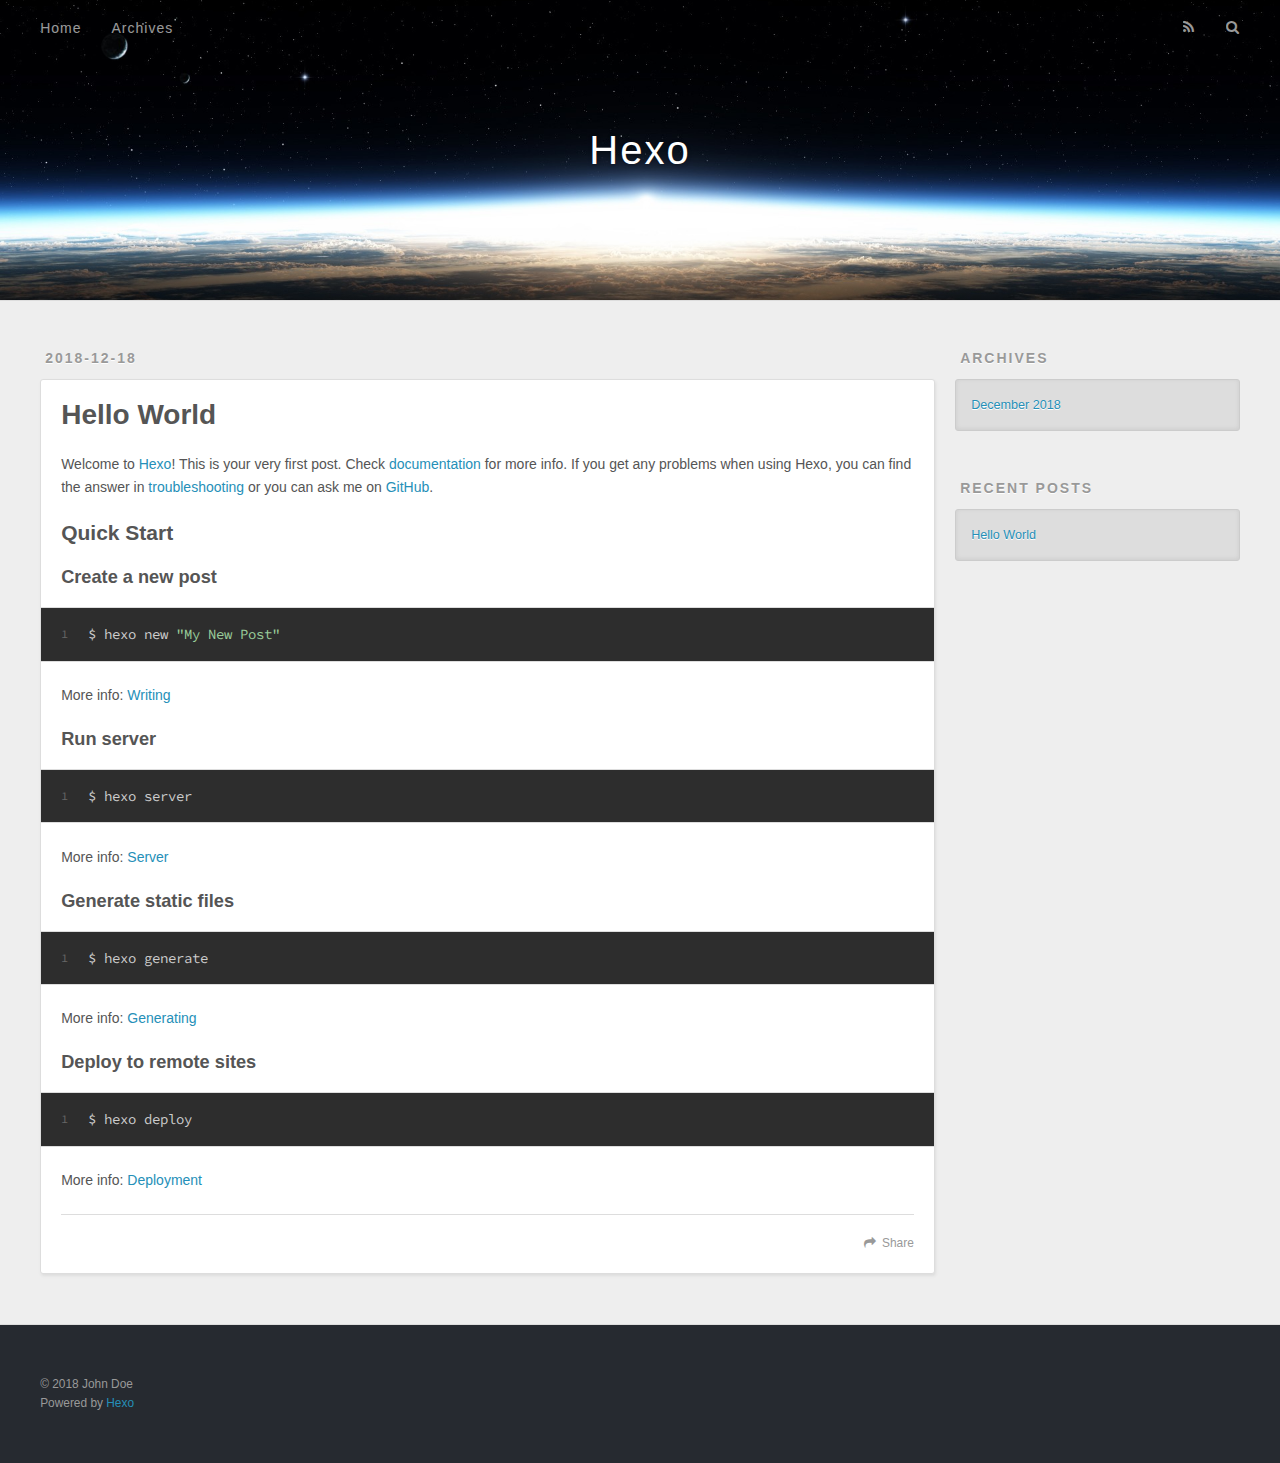
==== index.html @ f7d18bf8 "初始化" ====
<!DOCTYPE html>
<html>
<head><meta name="generator" content="Hexo 3.8.0">
  <meta charset="utf-8">
  

  
  <title>Hexo</title>
  <meta name="viewport" content="width=device-width, initial-scale=1, maximum-scale=1">
  <meta property="og:type" content="website">
<meta property="og:title" content="Hexo">
<meta property="og:url" content="http://yoursite.com/index.html">
<meta property="og:site_name" content="Hexo">
<meta property="og:locale" content="default">
<meta name="twitter:card" content="summary">
<meta name="twitter:title" content="Hexo">
  
    <link rel="alternate" href="/atom.xml" title="Hexo" type="application/atom+xml">
  
  
    <link rel="icon" href="/favicon.png">
  
  
    <link href="//fonts.googleapis.com/css?family=Source+Code+Pro" rel="stylesheet" type="text/css">
  
  <link rel="stylesheet" href="/css/style.css">
</head>
</html>
<body>
  <div id="container">
    <div id="wrap">
      <header id="header">
  <div id="banner"></div>
  <div id="header-outer" class="outer">
    <div id="header-title" class="inner">
      <h1 id="logo-wrap">
        <a href="/" id="logo">Hexo</a>
      </h1>
      
    </div>
    <div id="header-inner" class="inner">
      <nav id="main-nav">
        <a id="main-nav-toggle" class="nav-icon"></a>
        
          <a class="main-nav-link" href="/">Home</a>
        
          <a class="main-nav-link" href="/archives">Archives</a>
        
      </nav>
      <nav id="sub-nav">
        
          <a id="nav-rss-link" class="nav-icon" href="/atom.xml" title="RSS Feed"></a>
        
        <a id="nav-search-btn" class="nav-icon" title="Search"></a>
      </nav>
      <div id="search-form-wrap">
        <form action="//google.com/search" method="get" accept-charset="UTF-8" class="search-form"><input type="search" name="q" class="search-form-input" placeholder="Search"><button type="submit" class="search-form-submit">&#xF002;</button><input type="hidden" name="sitesearch" value="http://yoursite.com"></form>
      </div>
    </div>
  </div>
</header>
      <div class="outer">
        <section id="main">
  
    <article id="post-hello-world" class="article article-type-post" itemscope="" itemprop="blogPost">
  <div class="article-meta">
    <a href="/2018/12/18/hello-world/" class="article-date">
  <time datetime="2018-12-17T16:34:36.595Z" itemprop="datePublished">2018-12-18</time>
</a>
    
  </div>
  <div class="article-inner">
    
    
      <header class="article-header">
        
  
    <h1 itemprop="name">
      <a class="article-title" href="/2018/12/18/hello-world/">Hello World</a>
    </h1>
  

      </header>
    
    <div class="article-entry" itemprop="articleBody">
      
        <p>Welcome to <a href="https://hexo.io/" target="_blank" rel="noopener">Hexo</a>! This is your very first post. Check <a href="https://hexo.io/docs/" target="_blank" rel="noopener">documentation</a> for more info. If you get any problems when using Hexo, you can find the answer in <a href="https://hexo.io/docs/troubleshooting.html" target="_blank" rel="noopener">troubleshooting</a> or you can ask me on <a href="https://github.com/hexojs/hexo/issues" target="_blank" rel="noopener">GitHub</a>.</p>
<h2 id="Quick-Start"><a href="#Quick-Start" class="headerlink" title="Quick Start"></a>Quick Start</h2><h3 id="Create-a-new-post"><a href="#Create-a-new-post" class="headerlink" title="Create a new post"></a>Create a new post</h3><figure class="highlight bash"><table><tr><td class="gutter"><pre><span class="line">1</span><br></pre></td><td class="code"><pre><span class="line">$ hexo new <span class="string">"My New Post"</span></span><br></pre></td></tr></table></figure>
<p>More info: <a href="https://hexo.io/docs/writing.html" target="_blank" rel="noopener">Writing</a></p>
<h3 id="Run-server"><a href="#Run-server" class="headerlink" title="Run server"></a>Run server</h3><figure class="highlight bash"><table><tr><td class="gutter"><pre><span class="line">1</span><br></pre></td><td class="code"><pre><span class="line">$ hexo server</span><br></pre></td></tr></table></figure>
<p>More info: <a href="https://hexo.io/docs/server.html" target="_blank" rel="noopener">Server</a></p>
<h3 id="Generate-static-files"><a href="#Generate-static-files" class="headerlink" title="Generate static files"></a>Generate static files</h3><figure class="highlight bash"><table><tr><td class="gutter"><pre><span class="line">1</span><br></pre></td><td class="code"><pre><span class="line">$ hexo generate</span><br></pre></td></tr></table></figure>
<p>More info: <a href="https://hexo.io/docs/generating.html" target="_blank" rel="noopener">Generating</a></p>
<h3 id="Deploy-to-remote-sites"><a href="#Deploy-to-remote-sites" class="headerlink" title="Deploy to remote sites"></a>Deploy to remote sites</h3><figure class="highlight bash"><table><tr><td class="gutter"><pre><span class="line">1</span><br></pre></td><td class="code"><pre><span class="line">$ hexo deploy</span><br></pre></td></tr></table></figure>
<p>More info: <a href="https://hexo.io/docs/deployment.html" target="_blank" rel="noopener">Deployment</a></p>

      
    </div>
    <footer class="article-footer">
      <a data-url="http://yoursite.com/2018/12/18/hello-world/" data-id="cjpsjp4720000ssmc693f6dq8" class="article-share-link">Share</a>
      
      
    </footer>
  </div>
  
</article>


  


</section>
        
          <aside id="sidebar">
  
    

  
    

  
    
  
    
  <div class="widget-wrap">
    <h3 class="widget-title">Archives</h3>
    <div class="widget">
      <ul class="archive-list"><li class="archive-list-item"><a class="archive-list-link" href="/archives/2018/12/">December 2018</a></li></ul>
    </div>
  </div>


  
    
  <div class="widget-wrap">
    <h3 class="widget-title">Recent Posts</h3>
    <div class="widget">
      <ul>
        
          <li>
            <a href="/2018/12/18/hello-world/">Hello World</a>
          </li>
        
      </ul>
    </div>
  </div>

  
</aside>
        
      </div>
      <footer id="footer">
  
  <div class="outer">
    <div id="footer-info" class="inner">
      &copy; 2018 John Doe<br>
      Powered by <a href="http://hexo.io/" target="_blank">Hexo</a>
    </div>
  </div>
</footer>
    </div>
    <nav id="mobile-nav">
  
    <a href="/" class="mobile-nav-link">Home</a>
  
    <a href="/archives" class="mobile-nav-link">Archives</a>
  
</nav>
    

<script src="//ajax.googleapis.com/ajax/libs/jquery/2.0.3/jquery.min.js"></script>


  <link rel="stylesheet" href="/fancybox/jquery.fancybox.css">
  <script src="/fancybox/jquery.fancybox.pack.js"></script>


<script src="/js/script.js"></script>



  </div>
</body>
</html>
---- css/style.css ----
body {
  width: 100%;
}
body:before,
body:after {
  content: "";
  display: table;
}
body:after {
  clear: both;
}
html,
body,
div,
span,
applet,
object,
iframe,
h1,
h2,
h3,
h4,
h5,
h6,
p,
blockquote,
pre,
a,
abbr,
acronym,
address,
big,
cite,
code,
del,
dfn,
em,
img,
ins,
kbd,
q,
s,
samp,
small,
strike,
strong,
sub,
sup,
tt,
var,
dl,
dt,
dd,
ol,
ul,
li,
fieldset,
form,
label,
legend,
table,
caption,
tbody,
tfoot,
thead,
tr,
th,
td {
  margin: 0;
  padding: 0;
  border: 0;
  outline: 0;
  font-weight: inherit;
  font-style: inherit;
  font-family: inherit;
  font-size: 100%;
  vertical-align: baseline;
}
body {
  line-height: 1;
  color: #000;
  background: #fff;
}
ol,
ul {
  list-style: none;
}
table {
  border-collapse: separate;
  border-spacing: 0;
  vertical-align: middle;
}
caption,
th,
td {
  text-align: left;
  font-weight: normal;
  vertical-align: middle;
}
a img {
  border: none;
}
input,
button {
  margin: 0;
  padding: 0;
}
input::-moz-focus-inner,
button::-moz-focus-inner {
  border: 0;
  padding: 0;
}
@font-face {
  font-family: FontAwesome;
  font-style: normal;
  font-weight: normal;
  src: url("fonts/fontawesome-webfont.eot?v=#4.0.3");
  src: url("fonts/fontawesome-webfont.eot?#iefix&v=#4.0.3") format("embedded-opentype"), url("fonts/fontawesome-webfont.woff?v=#4.0.3") format("woff"), url("fonts/fontawesome-webfont.ttf?v=#4.0.3") format("truetype"), url("fonts/fontawesome-webfont.svg#fontawesomeregular?v=#4.0.3") format("svg");
}
html,
body,
#container {
  height: 100%;
}
body {
  background: #eee;
  font: 14px -apple-system, BlinkMacSystemFont, "Segoe UI", "Roboto", "Oxygen", "Ubuntu", "Cantarell", "Fira Sans", "Droid Sans", "Helvetica Neue", sans-serif;
  -webkit-text-size-adjust: 100%;
}
.outer {
  max-width: 1220px;
  margin: 0 auto;
  padding: 0 20px;
}
.outer:before,
.outer:after {
  content: "";
  display: table;
}
.outer:after {
  clear: both;
}
.inner {
  display: inline;
  float: left;
  width: 98.33333333333333%;
  margin: 0 0.833333333333333%;
}
.left,
.alignleft {
  float: left;
}
.right,
.alignright {
  float: right;
}
.clear {
  clear: both;
}
#container {
  position: relative;
}
.mobile-nav-on {
  overflow: hidden;
}
#wrap {
  height: 100%;
  width: 100%;
  position: absolute;
  top: 0;
  left: 0;
  -webkit-transition: 0.2s ease-out;
  -moz-transition: 0.2s ease-out;
  -ms-transition: 0.2s ease-out;
  transition: 0.2s ease-out;
  z-index: 1;
  background: #eee;
}
.mobile-nav-on #wrap {
  left: 280px;
}
@media screen and (min-width: 768px) {
  #main {
    display: inline;
    float: left;
    width: 73.33333333333333%;
    margin: 0 0.833333333333333%;
  }
}
.article-date,
.article-category-link,
.archive-year,
.widget-title {
  text-decoration: none;
  text-transform: uppercase;
  letter-spacing: 2px;
  color: #999;
  margin-bottom: 1em;
  margin-left: 5px;
  line-height: 1em;
  text-shadow: 0 1px #fff;
  font-weight: bold;
}
.article-inner,
.archive-article-inner {
  background: #fff;
  -webkit-box-shadow: 1px 2px 3px #ddd;
  box-shadow: 1px 2px 3px #ddd;
  border: 1px solid #ddd;
  border-radius: 3px;
}
.article-entry h1,
.widget h1 {
  font-size: 2em;
}
.article-entry h2,
.widget h2 {
  font-size: 1.5em;
}
.article-entry h3,
.widget h3 {
  font-size: 1.3em;
}
.article-entry h4,
.widget h4 {
  font-size: 1.2em;
}
.article-entry h5,
.widget h5 {
  font-size: 1em;
}
.article-entry h6,
.widget h6 {
  font-size: 1em;
  color: #999;
}
.article-entry hr,
.widget hr {
  border: 1px dashed #ddd;
}
.article-entry strong,
.widget strong {
  font-weight: bold;
}
.article-entry em,
.widget em,
.article-entry cite,
.widget cite {
  font-style: italic;
}
.article-entry sup,
.widget sup,
.article-entry sub,
.widget sub {
  font-size: 0.75em;
  line-height: 0;
  position: relative;
  vertical-align: baseline;
}
.article-entry sup,
.widget sup {
  top: -0.5em;
}
.article-entry sub,
.widget sub {
  bottom: -0.2em;
}
.article-entry small,
.widget small {
  font-size: 0.85em;
}
.article-entry acronym,
.widget acronym,
.article-entry abbr,
.widget abbr {
  border-bottom: 1px dotted;
}
.article-entry ul,
.widget ul,
.article-entry ol,
.widget ol,
.article-entry dl,
.widget dl {
  margin: 0 20px;
  line-height: 1.6em;
}
.article-entry ul ul,
.widget ul ul,
.article-entry ol ul,
.widget ol ul,
.article-entry ul ol,
.widget ul ol,
.article-entry ol ol,
.widget ol ol {
  margin-top: 0;
  margin-bottom: 0;
}
.article-entry ul,
.widget ul {
  list-style: disc;
}
.article-entry ol,
.widget ol {
  list-style: decimal;
}
.article-entry dt,
.widget dt {
  font-weight: bold;
}
#header {
  height: 300px;
  position: relative;
  border-bottom: 1px solid #ddd;
}
#header:before,
#header:after {
  content: "";
  position: absolute;
  left: 0;
  right: 0;
  height: 40px;
}
#header:before {
  top: 0;
  background: -webkit-linear-gradient(rgba(0,0,0,0.2), transparent);
  background: -moz-linear-gradient(rgba(0,0,0,0.2), transparent);
  background: -ms-linear-gradient(rgba(0,0,0,0.2), transparent);
  background: linear-gradient(rgba(0,0,0,0.2), transparent);
}
#header:after {
  bottom: 0;
  background: -webkit-linear-gradient(transparent, rgba(0,0,0,0.2));
  background: -moz-linear-gradient(transparent, rgba(0,0,0,0.2));
  background: -ms-linear-gradient(transparent, rgba(0,0,0,0.2));
  background: linear-gradient(transparent, rgba(0,0,0,0.2));
}
#header-outer {
  height: 100%;
  position: relative;
}
#header-inner {
  position: relative;
  overflow: hidden;
}
#banner {
  position: absolute;
  top: 0;
  left: 0;
  width: 100%;
  height: 100%;
  background: url("images/banner.jpg") center #000;
  -webkit-background-size: cover;
  -moz-background-size: cover;
  background-size: cover;
  z-index: -1;
}
#header-title {
  text-align: center;
  height: 40px;
  position: absolute;
  top: 50%;
  left: 0;
  margin-top: -20px;
}
#logo,
#subtitle {
  text-decoration: none;
  color: #fff;
  font-weight: 300;
  text-shadow: 0 1px 4px rgba(0,0,0,0.3);
}
#logo {
  font-size: 40px;
  line-height: 40px;
  letter-spacing: 2px;
}
#subtitle {
  font-size: 16px;
  line-height: 16px;
  letter-spacing: 1px;
}
#subtitle-wrap {
  margin-top: 16px;
}
#main-nav {
  float: left;
  margin-left: -15px;
}
.nav-icon,
.main-nav-link {
  float: left;
  color: #fff;
  opacity: 0.6;
  text-decoration: none;
  text-shadow: 0 1px rgba(0,0,0,0.2);
  -webkit-transition: opacity 0.2s;
  -moz-transition: opacity 0.2s;
  -ms-transition: opacity 0.2s;
  transition: opacity 0.2s;
  display: block;
  padding: 20px 15px;
}
.nav-icon:hover,
.main-nav-link:hover {
  opacity: 1;
}
.nav-icon {
  font-family: FontAwesome;
  text-align: center;
  font-size: 14px;
  width: 14px;
  height: 14px;
  padding: 20px 15px;
  position: relative;
  cursor: pointer;
}
.main-nav-link {
  font-weight: 300;
  letter-spacing: 1px;
}
@media screen and (max-width: 479px) {
  .main-nav-link {
    display: none;
  }
}
#main-nav-toggle {
  display: none;
}
#main-nav-toggle:before {
  content: "\f0c9";
}
@media screen and (max-width: 479px) {
  #main-nav-toggle {
    display: block;
  }
}
#sub-nav {
  float: right;
  margin-right: -15px;
}
#nav-rss-link:before {
  content: "\f09e";
}
#nav-search-btn:before {
  content: "\f002";
}
#search-form-wrap {
  position: absolute;
  top: 15px;
  width: 150px;
  height: 30px;
  right: -150px;
  opacity: 0;
  -webkit-transition: 0.2s ease-out;
  -moz-transition: 0.2s ease-out;
  -ms-transition: 0.2s ease-out;
  transition: 0.2s ease-out;
}
#search-form-wrap.on {
  opacity: 1;
  right: 0;
}
@media screen and (max-width: 479px) {
  #search-form-wrap {
    width: 100%;
    right: -100%;
  }
}
.search-form {
  position: absolute;
  top: 0;
  left: 0;
  right: 0;
  background: #fff;
  padding: 5px 15px;
  border-radius: 15px;
  -webkit-box-shadow: 0 0 10px rgba(0,0,0,0.3);
  box-shadow: 0 0 10px rgba(0,0,0,0.3);
}
.search-form-input {
  border: none;
  background: none;
  color: #555;
  width: 100%;
  font: 13px -apple-system, BlinkMacSystemFont, "Segoe UI", "Roboto", "Oxygen", "Ubuntu", "Cantarell", "Fira Sans", "Droid Sans", "Helvetica Neue", sans-serif;
  outline: none;
}
.search-form-input::-webkit-search-results-decoration,
.search-form-input::-webkit-search-cancel-button {
  -webkit-appearance: none;
}
.search-form-submit {
  position: absolute;
  top: 50%;
  right: 10px;
  margin-top: -7px;
  font: 13px FontAwesome;
  border: none;
  background: none;
  color: #bbb;
  cursor: pointer;
}
.search-form-submit:hover,
.search-form-submit:focus {
  color: #777;
}
.article {
  margin: 50px 0;
}
.article-inner {
  overflow: hidden;
}
.article-meta:before,
.article-meta:after {
  content: "";
  display: table;
}
.article-meta:after {
  clear: both;
}
.article-date {
  float: left;
}
.article-category {
  float: left;
  line-height: 1em;
  color: #ccc;
  text-shadow: 0 1px #fff;
  margin-left: 8px;
}
.article-category:before {
  content: "\2022";
}
.article-category-link {
  margin: 0 12px 1em;
}
.article-header {
  padding: 20px 20px 0;
}
.article-title {
  text-decoration: none;
  font-size: 2em;
  font-weight: bold;
  color: #555;
  line-height: 1.1em;
  -webkit-transition: color 0.2s;
  -moz-transition: color 0.2s;
  -ms-transition: color 0.2s;
  transition: color 0.2s;
}
a.article-title:hover {
  color: #258fb8;
}
.article-entry {
  color: #555;
  padding: 0 20px;
}
.article-entry:before,
.article-entry:after {
  content: "";
  display: table;
}
.article-entry:after {
  clear: both;
}
.article-entry p,
.article-entry table {
  line-height: 1.6em;
  margin: 1.6em 0;
}
.article-entry h1,
.article-entry h2,
.article-entry h3,
.article-entry h4,
.article-entry h5,
.article-entry h6 {
  font-weight: bold;
}
.article-entry h1,
.article-entry h2,
.article-entry h3,
.article-entry h4,
.article-entry h5,
.article-entry h6 {
  line-height: 1.1em;
  margin: 1.1em 0;
}
.article-entry a {
  color: #258fb8;
  text-decoration: none;
}
.article-entry a:hover {
  text-decoration: underline;
}
.article-entry ul,
.article-entry ol,
.article-entry dl {
  margin-top: 1.6em;
  margin-bottom: 1.6em;
}
.article-entry img,
.article-entry video {
  max-width: 100%;
  height: auto;
  display: block;
  margin: auto;
}
.article-entry iframe {
  border: none;
}
.article-entry table {
  width: 100%;
  border-collapse: collapse;
  border-spacing: 0;
}
.article-entry th {
  font-weight: bold;
  border-bottom: 3px solid #ddd;
  padding-bottom: 0.5em;
}
.article-entry td {
  border-bottom: 1px solid #ddd;
  padding: 10px 0;
}
.article-entry blockquote {
  font-family: Georgia, "Times New Roman", serif;
  font-size: 1.4em;
  margin: 1.6em 20px;
  text-align: center;
}
.article-entry blockquote footer {
  font-size: 14px;
  margin: 1.6em 0;
  font-family: -apple-system, BlinkMacSystemFont, "Segoe UI", "Roboto", "Oxygen", "Ubuntu", "Cantarell", "Fira Sans", "Droid Sans", "Helvetica Neue", sans-serif;
}
.article-entry blockquote footer cite:before {
  content: "—";
  padding: 0 0.5em;
}
.article-entry .pullquote {
  text-align: left;
  width: 45%;
  margin: 0;
}
.article-entry .pullquote.left {
  margin-left: 0.5em;
  margin-right: 1em;
}
.article-entry .pullquote.right {
  margin-right: 0.5em;
  margin-left: 1em;
}
.article-entry .caption {
  color: #999;
  display: block;
  font-size: 0.9em;
  margin-top: 0.5em;
  position: relative;
  text-align: center;
}
.article-entry .video-container {
  position: relative;
  padding-top: 56.25%;
  height: 0;
  overflow: hidden;
}
.article-entry .video-container iframe,
.article-entry .video-container object,
.article-entry .video-container embed {
  position: absolute;
  top: 0;
  left: 0;
  width: 100%;
  height: 100%;
  margin-top: 0;
}
.article-more-link a {
  display: inline-block;
  line-height: 1em;
  padding: 6px 15px;
  border-radius: 15px;
  background: #eee;
  color: #999;
  text-shadow: 0 1px #fff;
  text-decoration: none;
}
.article-more-link a:hover {
  background: #258fb8;
  color: #fff;
  text-decoration: none;
  text-shadow: 0 1px #1e7293;
}
.article-footer {
  font-size: 0.85em;
  line-height: 1.6em;
  border-top: 1px solid #ddd;
  padding-top: 1.6em;
  margin: 0 20px 20px;
}
.article-footer:before,
.article-footer:after {
  content: "";
  display: table;
}
.article-footer:after {
  clear: both;
}
.article-footer a {
  color: #999;
  text-decoration: none;
}
.article-footer a:hover {
  color: #555;
}
.article-tag-list-item {
  float: left;
  margin-right: 10px;
}
.article-tag-list-link:before {
  content: "#";
}
.article-comment-link {
  float: right;
}
.article-comment-link:before {
  content: "\f075";
  font-family: FontAwesome;
  padding-right: 8px;
}
.article-share-link {
  cursor: pointer;
  float: right;
  margin-left: 20px;
}
.article-share-link:before {
  content: "\f064";
  font-family: FontAwesome;
  padding-right: 6px;
}
#article-nav {
  position: relative;
}
#article-nav:before,
#article-nav:after {
  content: "";
  display: table;
}
#article-nav:after {
  clear: both;
}
@media screen and (min-width: 768px) {
  #article-nav {
    margin: 50px 0;
  }
  #article-nav:before {
    width: 8px;
    height: 8px;
    position: absolute;
    top: 50%;
    left: 50%;
    margin-top: -4px;
    margin-left: -4px;
    content: "";
    border-radius: 50%;
    background: #ddd;
    -webkit-box-shadow: 0 1px 2px #fff;
    box-shadow: 0 1px 2px #fff;
  }
}
.article-nav-link-wrap {
  text-decoration: none;
  text-shadow: 0 1px #fff;
  color: #999;
  -webkit-box-sizing: border-box;
  -moz-box-sizing: border-box;
  box-sizing: border-box;
  margin-top: 50px;
  text-align: center;
  display: block;
}
.article-nav-link-wrap:hover {
  color: #555;
}
@media screen and (min-width: 768px) {
  .article-nav-link-wrap {
    width: 50%;
    margin-top: 0;
  }
}
@media screen and (min-width: 768px) {
  #article-nav-newer {
    float: left;
    text-align: right;
    padding-right: 20px;
  }
}
@media screen and (min-width: 768px) {
  #article-nav-older {
    float: right;
    text-align: left;
    padding-left: 20px;
  }
}
.article-nav-caption {
  text-transform: uppercase;
  letter-spacing: 2px;
  color: #ddd;
  line-height: 1em;
  font-weight: bold;
}
#article-nav-newer .article-nav-caption {
  margin-right: -2px;
}
.article-nav-title {
  font-size: 0.85em;
  line-height: 1.6em;
  margin-top: 0.5em;
}
.article-share-box {
  position: absolute;
  display: none;
  background: #fff;
  -webkit-box-shadow: 1px 2px 10px rgba(0,0,0,0.2);
  box-shadow: 1px 2px 10px rgba(0,0,0,0.2);
  border-radius: 3px;
  margin-left: -145px;
  overflow: hidden;
  z-index: 1;
}
.article-share-box.on {
  display: block;
}
.article-share-input {
  width: 100%;
  background: none;
  -webkit-box-sizing: border-box;
  -moz-box-sizing: border-box;
  box-sizing: border-box;
  font: 14px -apple-system, BlinkMacSystemFont, "Segoe UI", "Roboto", "Oxygen", "Ubuntu", "Cantarell", "Fira Sans", "Droid Sans", "Helvetica Neue", sans-serif;
  padding: 0 15px;
  color: #555;
  outline: none;
  border: 1px solid #ddd;
  border-radius: 3px 3px 0 0;
  height: 36px;
  line-height: 36px;
}
.article-share-links {
  background: #eee;
}
.article-share-links:before,
.article-share-links:after {
  content: "";
  display: table;
}
.article-share-links:after {
  clear: both;
}
.article-share-twitter,
.article-share-facebook,
.article-share-pinterest,
.article-share-google {
  width: 50px;
  height: 36px;
  display: block;
  float: left;
  position: relative;
  color: #999;
  text-shadow: 0 1px #fff;
}
.article-share-twitter:before,
.article-share-facebook:before,
.article-share-pinterest:before,
.article-share-google:before {
  font-size: 20px;
  font-family: FontAwesome;
  width: 20px;
  height: 20px;
  position: absolute;
  top: 50%;
  left: 50%;
  margin-top: -10px;
  margin-left: -10px;
  text-align: center;
}
.article-share-twitter:hover,
.article-share-facebook:hover,
.article-share-pinterest:hover,
.article-share-google:hover {
  color: #fff;
}
.article-share-twitter:before {
  content: "\f099";
}
.article-share-twitter:hover {
  background: #00aced;
  text-shadow: 0 1px #008abe;
}
.article-share-facebook:before {
  content: "\f09a";
}
.article-share-facebook:hover {
  background: #3b5998;
  text-shadow: 0 1px #2f477a;
}
.article-share-pinterest:before {
  content: "\f0d2";
}
.article-share-pinterest:hover {
  background: #cb2027;
  text-shadow: 0 1px #a21a1f;
}
.article-share-google:before {
  content: "\f0d5";
}
.article-share-google:hover {
  background: #dd4b39;
  text-shadow: 0 1px #be3221;
}
.article-gallery {
  background: #000;
  position: relative;
}
.article-gallery-photos {
  position: relative;
  overflow: hidden;
}
.article-gallery-img {
  display: none;
  max-width: 100%;
}
.article-gallery-img:first-child {
  display: block;
}
.article-gallery-img.loaded {
  position: absolute;
  display: block;
}
.article-gallery-img img {
  display: block;
  max-width: 100%;
  margin: 0 auto;
}
#comments {
  background: #fff;
  -webkit-box-shadow: 1px 2px 3px #ddd;
  box-shadow: 1px 2px 3px #ddd;
  padding: 20px;
  border: 1px solid #ddd;
  border-radius: 3px;
  margin: 50px 0;
}
#comments a {
  color: #258fb8;
}
.archives-wrap {
  margin: 50px 0;
}
.archives:before,
.archives:after {
  content: "";
  display: table;
}
.archives:after {
  clear: both;
}
.archive-year-wrap {
  margin-bottom: 1em;
}
.archives {
  -webkit-column-gap: 10px;
  -moz-column-gap: 10px;
  column-gap: 10px;
}
@media screen and (min-width: 480px) and (max-width: 767px) {
  .archives {
    -webkit-column-count: 2;
    -moz-column-count: 2;
    column-count: 2;
  }
}
@media screen and (min-width: 768px) {
  .archives {
    -webkit-column-count: 3;
    -moz-column-count: 3;
    column-count: 3;
  }
}
.archive-article {
  -webkit-column-break-inside: avoid;
  page-break-inside: avoid;
  overflow: hidden;
  break-inside: avoid-column;
}
.archive-article-inner {
  padding: 10px;
  margin-bottom: 15px;
}
.archive-article-title {
  text-decoration: none;
  font-weight: bold;
  color: #555;
  -webkit-transition: color 0.2s;
  -moz-transition: color 0.2s;
  -ms-transition: color 0.2s;
  transition: color 0.2s;
  line-height: 1.6em;
}
.archive-article-title:hover {
  color: #258fb8;
}
.archive-article-footer {
  margin-top: 1em;
}
.archive-article-date {
  color: #999;
  text-decoration: none;
  font-size: 0.85em;
  line-height: 1em;
  margin-bottom: 0.5em;
  display: block;
}
#page-nav {
  margin: 50px auto;
  background: #fff;
  -webkit-box-shadow: 1px 2px 3px #ddd;
  box-shadow: 1px 2px 3px #ddd;
  border: 1px solid #ddd;
  border-radius: 3px;
  text-align: center;
  color: #999;
  overflow: hidden;
}
#page-nav:before,
#page-nav:after {
  content: "";
  display: table;
}
#page-nav:after {
  clear: both;
}
#page-nav a,
#page-nav span {
  padding: 10px 20px;
  line-height: 1;
  height: 2ex;
}
#page-nav a {
  color: #999;
  text-decoration: none;
}
#page-nav a:hover {
  background: #999;
  color: #fff;
}
#page-nav .prev {
  float: left;
}
#page-nav .next {
  float: right;
}
#page-nav .page-number {
  display: inline-block;
}
@media screen and (max-width: 479px) {
  #page-nav .page-number {
    display: none;
  }
}
#page-nav .current {
  color: #555;
  font-weight: bold;
}
#page-nav .space {
  color: #ddd;
}
#footer {
  background: #262a30;
  padding: 50px 0;
  border-top: 1px solid #ddd;
  color: #999;
}
#footer a {
  color: #258fb8;
  text-decoration: none;
}
#footer a:hover {
  text-decoration: underline;
}
#footer-info {
  line-height: 1.6em;
  font-size: 0.85em;
}
.article-entry pre,
.article-entry .highlight {
  background: #2d2d2d;
  margin: 0 -20px;
  padding: 15px 20px;
  border-style: solid;
  border-color: #ddd;
  border-width: 1px 0;
  overflow: auto;
  color: #ccc;
  line-height: 22.400000000000002px;
}
.article-entry .highlight .gutter pre,
.article-entry .gist .gist-file .gist-data .line-numbers {
  color: #666;
  font-size: 0.85em;
}
.article-entry pre,
.article-entry code {
  font-family: "Source Code Pro", Consolas, Monaco, Menlo, Consolas, monospace;
}
.article-entry code {
  background: #eee;
  text-shadow: 0 1px #fff;
  padding: 0 0.3em;
}
.article-entry pre code {
  background: none;
  text-shadow: none;
  padding: 0;
}
.article-entry .highlight pre {
  border: none;
  margin: 0;
  padding: 0;
}
.article-entry .highlight table {
  margin: 0;
  width: auto;
}
.article-entry .highlight td {
  border: none;
  padding: 0;
}
.article-entry .highlight figcaption {
  font-size: 0.85em;
  color: #999;
  line-height: 1em;
  margin-bottom: 1em;
}
.article-entry .highlight figcaption:before,
.article-entry .highlight figcaption:after {
  content: "";
  display: table;
}
.article-entry .highlight figcaption:after {
  clear: both;
}
.article-entry .highlight figcaption a {
  float: right;
}
.article-entry .highlight .gutter pre {
  text-align: right;
  padding-right: 20px;
}
.article-entry .highlight .line {
  height: 22.400000000000002px;
}
.article-entry .highlight .line.marked {
  background: #515151;
}
.article-entry .gist {
  margin: 0 -20px;
  border-style: solid;
  border-color: #ddd;
  border-width: 1px 0;
  background: #2d2d2d;
  padding: 15px 20px 15px 0;
}
.article-entry .gist .gist-file {
  border: none;
  font-family: "Source Code Pro", Consolas, Monaco, Menlo, Consolas, monospace;
  margin: 0;
}
.article-entry .gist .gist-file .gist-data {
  background: none;
  border: none;
}
.article-entry .gist .gist-file .gist-data .line-numbers {
  background: none;
  border: none;
  padding: 0 20px 0 0;
}
.article-entry .gist .gist-file .gist-data .line-data {
  padding: 0 !important;
}
.article-entry .gist .gist-file .highlight {
  margin: 0;
  padding: 0;
  border: none;
}
.article-entry .gist .gist-file .gist-meta {
  background: #2d2d2d;
  color: #999;
  font: 0.85em -apple-system, BlinkMacSystemFont, "Segoe UI", "Roboto", "Oxygen", "Ubuntu", "Cantarell", "Fira Sans", "Droid Sans", "Helvetica Neue", sans-serif;
  text-shadow: 0 0;
  padding: 0;
  margin-top: 1em;
  margin-left: 20px;
}
.article-entry .gist .gist-file .gist-meta a {
  color: #258fb8;
  font-weight: normal;
}
.article-entry .gist .gist-file .gist-meta a:hover {
  text-decoration: underline;
}
pre .comment,
pre .title {
  color: #999;
}
pre .variable,
pre .attribute,
pre .tag,
pre .regexp,
pre .ruby .constant,
pre .xml .tag .title,
pre .xml .pi,
pre .xml .doctype,
pre .html .doctype,
pre .css .id,
pre .css .class,
pre .css .pseudo {
  color: #f2777a;
}
pre .number,
pre .preprocessor,
pre .built_in,
pre .literal,
pre .params,
pre .constant {
  color: #f99157;
}
pre .class,
pre .ruby .class .title,
pre .css .rules .attribute {
  color: #9c9;
}
pre .string,
pre .value,
pre .inheritance,
pre .header,
pre .ruby .symbol,
pre .xml .cdata {
  color: #9c9;
}
pre .css .hexcolor {
  color: #6cc;
}
pre .function,
pre .python .decorator,
pre .python .title,
pre .ruby .function .title,
pre .ruby .title .keyword,
pre .perl .sub,
pre .javascript .title,
pre .coffeescript .title {
  color: #69c;
}
pre .keyword,
pre .javascript .function {
  color: #c9c;
}
@media screen and (max-width: 479px) {
  #mobile-nav {
    position: absolute;
    top: 0;
    left: 0;
    width: 280px;
    height: 100%;
    background: #191919;
    border-right: 1px solid #fff;
  }
}
@media screen and (max-width: 479px) {
  .mobile-nav-link {
    display: block;
    color: #999;
    text-decoration: none;
    padding: 15px 20px;
    font-weight: bold;
  }
  .mobile-nav-link:hover {
    color: #fff;
  }
}
@media screen and (min-width: 768px) {
  #sidebar {
    display: inline;
    float: left;
    width: 23.333333333333332%;
    margin: 0 0.833333333333333%;
  }
}
.widget-wrap {
  margin: 50px 0;
}
.widget {
  color: #777;
  text-shadow: 0 1px #fff;
  background: #ddd;
  -webkit-box-shadow: 0 -1px 4px #ccc inset;
  box-shadow: 0 -1px 4px #ccc inset;
  border: 1px solid #ccc;
  padding: 15px;
  border-radius: 3px;
}
.widget a {
  color: #258fb8;
  text-decoration: none;
}
.widget a:hover {
  text-decoration: underline;
}
.widget ul ul,
.widget ol ul,
.widget dl ul,
.widget ul ol,
.widget ol ol,
.widget dl ol,
.widget ul dl,
.widget ol dl,
.widget dl dl {
  margin-left: 15px;
  list-style: disc;
}
.widget {
  line-height: 1.6em;
  word-wrap: break-word;
  font-size: 0.9em;
}
.widget ul,
.widget ol {
  list-style: none;
  margin: 0;
}
.widget ul ul,
.widget ol ul,
.widget ul ol,
.widget ol ol {
  margin: 0 20px;
}
.widget ul ul,
.widget ol ul {
  list-style: disc;
}
.widget ul ol,
.widget ol ol {
  list-style: decimal;
}
.category-list-count,
.tag-list-count,
.archive-list-count {
  padding-left: 5px;
  color: #999;
  font-size: 0.85em;
}
.category-list-count:before,
.tag-list-count:before,
.archive-list-count:before {
  content: "(";
}
.category-list-count:after,
.tag-list-count:after,
.archive-list-count:after {
  content: ")";
}
.tagcloud a {
  margin-right: 5px;
  display: inline-block;
}
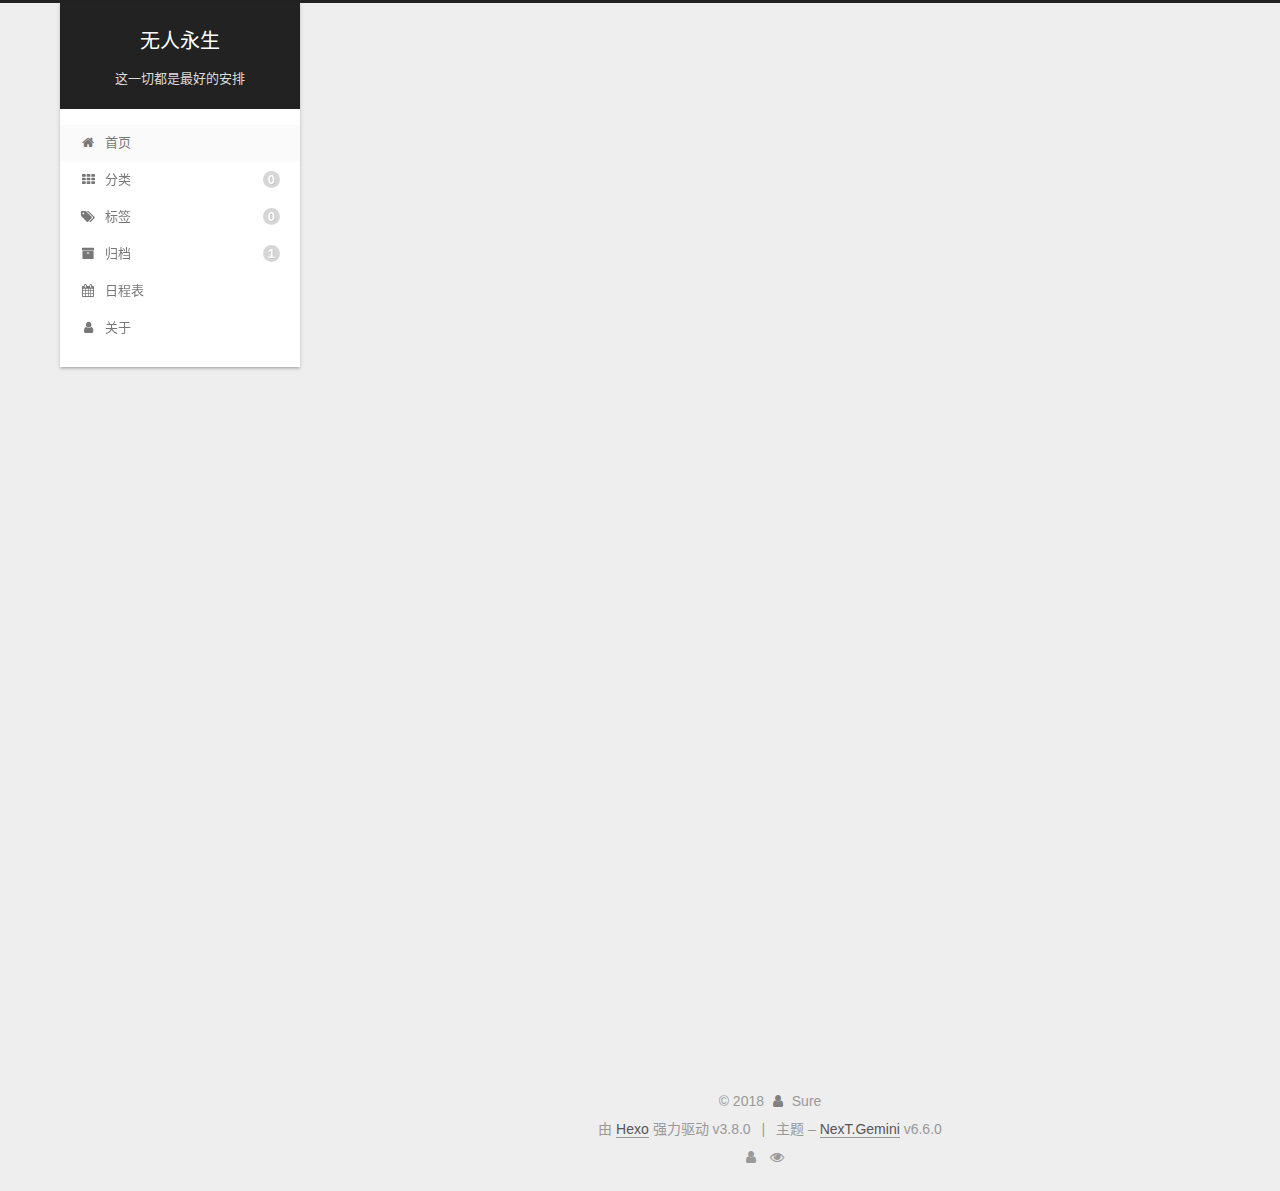
==== commit 854206b7: "切换到next主题" ====
--- a/index.html
+++ b/index.html
@@ -1,90 +1,472 @@
 <!DOCTYPE html>
-<html>
+
+
+
+
+
+
+
+
+
+
+
+
+  
+
+
+<html class="theme-next gemini use-motion" lang="zh-CN">
 <head><meta name="generator" content="Hexo 3.8.0">
-  <meta charset="utf-8">
-  
-
-  
-  <title>Hexo</title>
-  <meta name="viewport" content="width=device-width, initial-scale=1, maximum-scale=1">
-  <meta property="og:type" content="website">
-<meta property="og:title" content="Hexo">
-<meta property="og:url" content="http://yoursite.com/index.html">
-<meta property="og:site_name" content="Hexo">
-<meta property="og:locale" content="default">
+  <meta charset="UTF-8">
+<meta http-equiv="X-UA-Compatible" content="IE=edge">
+<meta name="viewport" content="width=device-width, initial-scale=1, maximum-scale=2">
+<meta name="theme-color" content="#222">
+
+
+
+
+
+
+
+
+
+
+
+
+<meta http-equiv="Cache-Control" content="no-transform">
+<meta http-equiv="Cache-Control" content="no-siteapp">
+
+
+
+
+
+
+
+
+
+
+
+
+
+
+
+
+
+
+
+
+
+
+<link href="/lib/font-awesome/css/font-awesome.min.css?v=4.6.2" rel="stylesheet" type="text/css">
+
+<link href="/css/main.css?v=6.6.0" rel="stylesheet" type="text/css">
+
+
+  <link rel="apple-touch-icon" sizes="180x180" href="/images/apple-touch-icon-next.png?v=6.6.0">
+
+
+  <link rel="icon" type="image/png" sizes="32x32" href="/images/favicon-32x32-next.png?v=6.6.0">
+
+
+  <link rel="icon" type="image/png" sizes="16x16" href="/images/favicon-16x16-next.png?v=6.6.0">
+
+
+  <link rel="mask-icon" href="/images/logo.svg?v=6.6.0" color="#222">
+
+
+
+
+
+
+
+
+
+<script type="text/javascript" id="hexo.configurations">
+  var NexT = window.NexT || {};
+  var CONFIG = {
+    root: '/',
+    scheme: 'Gemini',
+    version: '6.6.0',
+    sidebar: {"position":"left","display":"post","offset":12,"b2t":true,"scrollpercent":true,"onmobile":false},
+    fancybox: false,
+    fastclick: false,
+    lazyload: false,
+    tabs: true,
+    motion: {"enable":true,"async":false,"transition":{"post_block":"fadeIn","post_header":"slideDownIn","post_body":"slideDownIn","coll_header":"slideLeftIn","sidebar":"slideUpIn"}},
+    algolia: {
+      applicationID: '',
+      apiKey: '',
+      indexName: '',
+      hits: {"per_page":10},
+      labels: {"input_placeholder":"Search for Posts","hits_empty":"We didn't find any results for the search: ${query}","hits_stats":"${hits} results found in ${time} ms"}
+    }
+  };
+</script>
+
+
+  
+
+
+
+
+  <meta name="description" content="拒绝一知半解">
+<meta name="keywords" content="程序猿,C++">
+<meta property="og:type" content="website">
+<meta property="og:title" content="无人永生">
+<meta property="og:url" content="http://wangshuo.tech/index.html">
+<meta property="og:site_name" content="无人永生">
+<meta property="og:description" content="拒绝一知半解">
+<meta property="og:locale" content="zh-CN">
 <meta name="twitter:card" content="summary">
-<meta name="twitter:title" content="Hexo">
-  
-    <link rel="alternate" href="/atom.xml" title="Hexo" type="application/atom+xml">
-  
-  
-    <link rel="icon" href="/favicon.png">
-  
-  
-    <link href="//fonts.googleapis.com/css?family=Source+Code+Pro" rel="stylesheet" type="text/css">
-  
-  <link rel="stylesheet" href="/css/style.css">
+<meta name="twitter:title" content="无人永生">
+<meta name="twitter:description" content="拒绝一知半解">
+
+
+
+
+
+
+  <link rel="canonical" href="http://wangshuo.tech/">
+
+
+
+<script type="text/javascript" id="page.configurations">
+  CONFIG.page = {
+    sidebar: "",
+  };
+</script>
+
+  <title>无人永生 – 这一切都是最好的安排</title>
+  
+
+
+
+
+
+
+
+
+
+
+
+  <noscript>
+  <style type="text/css">
+    .use-motion .motion-element,
+    .use-motion .brand,
+    .use-motion .menu-item,
+    .sidebar-inner,
+    .use-motion .post-block,
+    .use-motion .pagination,
+    .use-motion .comments,
+    .use-motion .post-header,
+    .use-motion .post-body,
+    .use-motion .collection-title { opacity: initial; }
+
+    .use-motion .logo,
+    .use-motion .site-title,
+    .use-motion .site-subtitle {
+      opacity: initial;
+      top: initial;
+    }
+
+    .use-motion {
+      .logo-line-before i { left: initial; }
+      .logo-line-after i { right: initial; }
+    }
+  </style>
+</noscript>
+
 </head>
-</html>
-<body>
-  <div id="container">
-    <div id="wrap">
-      <header id="header">
-  <div id="banner"></div>
-  <div id="header-outer" class="outer">
-    <div id="header-title" class="inner">
-      <h1 id="logo-wrap">
-        <a href="/" id="logo">Hexo</a>
-      </h1>
-      
+
+<body itemscope="" itemtype="http://schema.org/WebPage" lang="zh-CN">
+
+  
+  
+    
+  
+
+  <div class="container sidebar-position-left 
+  page-home">
+    <div class="headband"></div>
+
+    <header id="header" class="header" itemscope="" itemtype="http://schema.org/WPHeader">
+      <div class="header-inner"><div class="site-brand-wrapper">
+  <div class="site-meta ">
+    
+
+    <div class="custom-logo-site-title">
+      <a href="/" class="brand" rel="start">
+        <span class="logo-line-before"><i></i></span>
+        <span class="site-title">无人永生</span>
+        <span class="logo-line-after"><i></i></span>
+      </a>
     </div>
-    <div id="header-inner" class="inner">
-      <nav id="main-nav">
-        <a id="main-nav-toggle" class="nav-icon"></a>
-        
-          <a class="main-nav-link" href="/">Home</a>
-        
-          <a class="main-nav-link" href="/archives">Archives</a>
-        
-      </nav>
-      <nav id="sub-nav">
-        
-          <a id="nav-rss-link" class="nav-icon" href="/atom.xml" title="RSS Feed"></a>
-        
-        <a id="nav-search-btn" class="nav-icon" title="Search"></a>
-      </nav>
-      <div id="search-form-wrap">
-        <form action="//google.com/search" method="get" accept-charset="UTF-8" class="search-form"><input type="search" name="q" class="search-form-input" placeholder="Search"><button type="submit" class="search-form-submit">&#xF002;</button><input type="hidden" name="sitesearch" value="http://yoursite.com"></form>
-      </div>
-    </div>
+    
+      
+        <h1 class="site-subtitle" itemprop="description">这一切都是最好的安排</h1>
+      
+    
   </div>
-</header>
-      <div class="outer">
-        <section id="main">
-  
-    <article id="post-hello-world" class="article article-type-post" itemscope="" itemprop="blogPost">
-  <div class="article-meta">
-    <a href="/2018/12/18/hello-world/" class="article-date">
-  <time datetime="2018-12-17T16:34:36.595Z" itemprop="datePublished">2018-12-18</time>
-</a>
-    
+
+  <div class="site-nav-toggle">
+    <button aria-label="切换导航栏">
+      <span class="btn-bar"></span>
+      <span class="btn-bar"></span>
+      <span class="btn-bar"></span>
+    </button>
   </div>
-  <div class="article-inner">
-    
-    
-      <header class="article-header">
-        
-  
-    <h1 itemprop="name">
-      <a class="article-title" href="/2018/12/18/hello-world/">Hello World</a>
-    </h1>
-  
-
+</div>
+
+
+
+<nav class="site-nav">
+  
+    <ul id="menu" class="menu">
+      
+        
+        
+        
+          
+          <li class="menu-item menu-item-home menu-item-active">
+
+    
+    
+    
+      
+    
+
+    
+      
+    
+
+    <a href="/" rel="section"><i class="menu-item-icon fa fa-fw fa-home"></i> <br>首页</a>
+
+  </li>
+        
+        
+        
+          
+          <li class="menu-item menu-item-categories">
+
+    
+    
+    
+      
+    
+
+    
+      
+    
+
+    <a href="/categories/" rel="section"><i class="menu-item-icon fa fa-fw fa-th"></i> <br>分类<span class="badge">0</span></a>
+
+  </li>
+        
+        
+        
+          
+          <li class="menu-item menu-item-tags">
+
+    
+    
+    
+      
+    
+
+    
+      
+    
+
+    <a href="/tags/" rel="section"><i class="menu-item-icon fa fa-fw fa-tags"></i> <br>标签<span class="badge">0</span></a>
+
+  </li>
+        
+        
+        
+          
+          <li class="menu-item menu-item-archives">
+
+    
+    
+    
+      
+    
+
+    
+      
+    
+
+    <a href="/archives/" rel="section"><i class="menu-item-icon fa fa-fw fa-archive"></i> <br>归档<span class="badge">1</span></a>
+
+  </li>
+        
+        
+        
+          
+          <li class="menu-item menu-item-schedule">
+
+    
+    
+    
+      
+    
+
+    
+      
+    
+
+    <a href="/schedule/" rel="section"><i class="menu-item-icon fa fa-fw fa-calendar"></i> <br>日程表</a>
+
+  </li>
+        
+        
+        
+          
+          <li class="menu-item menu-item-about">
+
+    
+    
+    
+      
+    
+
+    
+      
+    
+
+    <a href="/about/" rel="section"><i class="menu-item-icon fa fa-fw fa-user"></i> <br>关于</a>
+
+  </li>
+
+      
+      
+    </ul>
+  
+
+  
+
+  
+</nav>
+
+
+
+  
+
+
+
+</div>
+    </header>
+
+    
+
+
+    <main id="main" class="main">
+      <div class="main-inner">
+        <div class="content-wrap">
+          
+            
+
+          
+          <div id="content" class="content">
+            
+  <section id="posts" class="posts-expand">
+    
+      
+
+  
+
+  
+  
+  
+
+  
+
+  <article class="post post-type-normal" itemscope="" itemtype="http://schema.org/Article">
+  
+  
+  
+  <div class="post-block">
+    <link itemprop="mainEntityOfPage" href="http://wangshuo.tech/2018/12/18/hello-world/">
+
+    <span hidden itemprop="author" itemscope="" itemtype="http://schema.org/Person">
+      <meta itemprop="name" content="Sure">
+      <meta itemprop="description" content="拒绝一知半解">
+      <meta itemprop="image" content="/images/avatar.jpg">
+    </span>
+
+    <span hidden itemprop="publisher" itemscope="" itemtype="http://schema.org/Organization">
+      <meta itemprop="name" content="无人永生">
+    </span>
+
+    
+      <header class="post-header">
+
+        
+        
+          <h2 class="post-title" itemprop="name headline">
+                
+                
+                <a href="/2018/12/18/hello-world/" class="post-title-link" itemprop="http://wangshuo.tech/index.html">Hello World</a>
+              
+            
+          </h2>
+        
+
+        <div class="post-meta">
+          <span class="post-time">
+
+            
+            
+            
+
+            
+              <span class="post-meta-item-icon">
+                <i class="fa fa-calendar-o"></i>
+              </span>
+              
+                <span class="post-meta-item-text">发表于</span>
+              
+
+              
+                
+              
+
+              <time title="创建时间：2018-12-18 00:34:36" itemprop="dateCreated datePublished" datetime="2018-12-18T00:34:36+08:00">2018-12-18</time>
+            
+
+            
+          </span>
+
+          
+
+          
+            
+          
+
+          
+          
+
+          
+
+          
+
+          
+
+        </div>
       </header>
     
-    <div class="article-entry" itemprop="articleBody">
-      
-        <p>Welcome to <a href="https://hexo.io/" target="_blank" rel="noopener">Hexo</a>! This is your very first post. Check <a href="https://hexo.io/docs/" target="_blank" rel="noopener">documentation</a> for more info. If you get any problems when using Hexo, you can find the answer in <a href="https://hexo.io/docs/troubleshooting.html" target="_blank" rel="noopener">troubleshooting</a> or you can ask me on <a href="https://github.com/hexojs/hexo/issues" target="_blank" rel="noopener">GitHub</a>.</p>
+
+    
+    
+    
+    <div class="post-body" itemprop="articleBody">
+
+      
+      
+
+      
+        
+          
+            <p>Welcome to <a href="https://hexo.io/" target="_blank" rel="noopener">Hexo</a>! This is your very first post. Check <a href="https://hexo.io/docs/" target="_blank" rel="noopener">documentation</a> for more info. If you get any problems when using Hexo, you can find the answer in <a href="https://hexo.io/docs/troubleshooting.html" target="_blank" rel="noopener">troubleshooting</a> or you can ask me on <a href="https://github.com/hexojs/hexo/issues" target="_blank" rel="noopener">GitHub</a>.</p>
 <h2 id="Quick-Start"><a href="#Quick-Start" class="headerlink" title="Quick Start"></a>Quick Start</h2><h3 id="Create-a-new-post"><a href="#Create-a-new-post" class="headerlink" title="Create a new post"></a>Create a new post</h3><figure class="highlight bash"><table><tr><td class="gutter"><pre><span class="line">1</span><br></pre></td><td class="code"><pre><span class="line">$ hexo new <span class="string">"My New Post"</span></span><br></pre></td></tr></table></figure>
 <p>More info: <a href="https://hexo.io/docs/writing.html" target="_blank" rel="noopener">Writing</a></p>
 <h3 id="Run-server"><a href="#Run-server" class="headerlink" title="Run server"></a>Run server</h3><figure class="highlight bash"><table><tr><td class="gutter"><pre><span class="line">1</span><br></pre></td><td class="code"><pre><span class="line">$ hexo server</span><br></pre></td></tr></table></figure>
@@ -94,91 +476,337 @@
 <h3 id="Deploy-to-remote-sites"><a href="#Deploy-to-remote-sites" class="headerlink" title="Deploy to remote sites"></a>Deploy to remote sites</h3><figure class="highlight bash"><table><tr><td class="gutter"><pre><span class="line">1</span><br></pre></td><td class="code"><pre><span class="line">$ hexo deploy</span><br></pre></td></tr></table></figure>
 <p>More info: <a href="https://hexo.io/docs/deployment.html" target="_blank" rel="noopener">Deployment</a></p>
 
+          
+        
       
     </div>
-    <footer class="article-footer">
-      <a data-url="http://yoursite.com/2018/12/18/hello-world/" data-id="cjpsjp4720000ssmc693f6dq8" class="article-share-link">Share</a>
-      
+
+    
+
+    
+    
+    
+
+    
+
+    
+       
+    
+    
+
+    
+
+    <footer class="post-footer">
+      
+
+      
+
+      
+
+      
+      
+        <div class="post-eof"></div>
       
     </footer>
   </div>
   
-</article>
-
-
-  
-
-
-</section>
-        
-          <aside id="sidebar">
-  
-    
-
-  
-    
-
-  
-    
-  
-    
-  <div class="widget-wrap">
-    <h3 class="widget-title">Archives</h3>
-    <div class="widget">
-      <ul class="archive-list"><li class="archive-list-item"><a class="archive-list-link" href="/archives/2018/12/">December 2018</a></li></ul>
+  
+  
+  </article>
+
+
+    
+  </section>
+
+  
+
+
+          </div>
+          
+
+        </div>
+        
+          
+  
+  <div class="sidebar-toggle">
+    <div class="sidebar-toggle-line-wrap">
+      <span class="sidebar-toggle-line sidebar-toggle-line-first"></span>
+      <span class="sidebar-toggle-line sidebar-toggle-line-middle"></span>
+      <span class="sidebar-toggle-line sidebar-toggle-line-last"></span>
     </div>
   </div>
 
-
-  
-    
-  <div class="widget-wrap">
-    <h3 class="widget-title">Recent Posts</h3>
-    <div class="widget">
-      <ul>
-        
-          <li>
-            <a href="/2018/12/18/hello-world/">Hello World</a>
-          </li>
-        
-      </ul>
+  <aside id="sidebar" class="sidebar">
+    
+    <div class="sidebar-inner">
+
+      
+
+      
+
+      <section class="site-overview-wrap sidebar-panel sidebar-panel-active">
+        <div class="site-overview">
+          <div class="site-author motion-element" itemprop="author" itemscope="" itemtype="http://schema.org/Person">
+            
+              <img class="site-author-image" itemprop="image" src="/images/avatar.jpg" alt="Sure">
+            
+              <p class="site-author-name" itemprop="name">Sure</p>
+              <p class="site-description motion-element" itemprop="description">拒绝一知半解</p>
+          </div>
+
+          
+            <nav class="site-state motion-element">
+              
+                <div class="site-state-item site-state-posts">
+                
+                  <a href="/archives/">
+                
+                    <span class="site-state-item-count">1</span>
+                    <span class="site-state-item-name">日志</span>
+                  </a>
+                </div>
+              
+
+              
+
+              
+            </nav>
+          
+
+          
+
+          
+
+          
+             <div class="cc-license motion-element" itemprop="license">
+              
+                
+              
+              
+              
+              <a href="https://creativecommons.org/licenses/by-nc-sa/4.0/" class="cc-opacity" rel="noopener" target="_blank"><img src="/images/cc-by-nc-sa.svg" alt="Creative Commons"></a>
+             </div>
+          
+
+          
+          
+
+          
+            
+          
+          
+
+        </div>
+      </section>
+
+      
+
+      
+        <div class="back-to-top">
+          <i class="fa fa-arrow-up"></i>
+          
+            <span id="scrollpercent"><span>0</span>%</span>
+          
+        </div>
+      
+
     </div>
+  </aside>
+
+
+        
+      </div>
+    </main>
+
+    <footer id="footer" class="footer">
+      <div class="footer-inner">
+        <div class="copyright">&copy; <span itemprop="copyrightYear">2018</span>
+  <span class="with-love" id="animate">
+    <i class="fa fa-user"></i>
+  </span>
+  <span class="author" itemprop="copyrightHolder">Sure</span>
+
+  
+
+  
+</div>
+
+
+  <div class="powered-by">由 <a href="https://hexo.io" class="theme-link" rel="noopener" target="_blank">Hexo</a> 强力驱动 v3.8.0</div>
+
+
+
+  <span class="post-meta-divider">|</span>
+
+
+
+  <div class="theme-info">主题 – <a href="https://theme-next.org" class="theme-link" rel="noopener" target="_blank">NexT.Gemini</a> v6.6.0</div>
+
+
+
+
+        
+<div class="busuanzi-count">
+  <script async src="https://busuanzi.ibruce.info/busuanzi/2.3/busuanzi.pure.mini.js"></script>
+
+  
+    <span class="site-uv" title="总访客量">
+      <i class="fa fa-user"></i>
+      <span class="busuanzi-value" id="busuanzi_value_site_uv"></span>
+    </span>
+  
+
+  
+    <span class="site-pv" title="总访问量">
+      <i class="fa fa-eye"></i>
+      <span class="busuanzi-value" id="busuanzi_value_site_pv"></span>
+    </span>
+  
+</div>
+
+
+
+
+
+
+
+
+
+        
+      </div>
+    </footer>
+
+    
+
+    
+	
+    
+
+    
   </div>
 
   
-</aside>
-        
-      </div>
-      <footer id="footer">
-  
-  <div class="outer">
-    <div id="footer-info" class="inner">
-      &copy; 2018 John Doe<br>
-      Powered by <a href="http://hexo.io/" target="_blank">Hexo</a>
-    </div>
-  </div>
-</footer>
-    </div>
-    <nav id="mobile-nav">
-  
-    <a href="/" class="mobile-nav-link">Home</a>
-  
-    <a href="/archives" class="mobile-nav-link">Archives</a>
-  
-</nav>
-    
-
-<script src="//ajax.googleapis.com/ajax/libs/jquery/2.0.3/jquery.min.js"></script>
-
-
-  <link rel="stylesheet" href="/fancybox/jquery.fancybox.css">
-  <script src="/fancybox/jquery.fancybox.pack.js"></script>
-
-
-<script src="/js/script.js"></script>
-
-
-
-  </div>
+
+<script type="text/javascript">
+  if (Object.prototype.toString.call(window.Promise) !== '[object Function]') {
+    window.Promise = null;
+  }
+</script>
+
+
+
+
+
+
+
+
+
+
+
+
+
+
+
+
+
+
+
+
+
+
+
+
+
+
+  
+  
+    <script type="text/javascript" src="/lib/jquery/index.js?v=2.1.3"></script>
+  
+
+  
+  
+    <script type="text/javascript" src="/lib/velocity/velocity.min.js?v=1.2.1"></script>
+  
+
+  
+  
+    <script type="text/javascript" src="/lib/velocity/velocity.ui.min.js?v=1.2.1"></script>
+  
+
+
+  
+
+
+  <script type="text/javascript" src="/js/src/utils.js?v=6.6.0"></script>
+
+  <script type="text/javascript" src="/js/src/motion.js?v=6.6.0"></script>
+
+
+
+  
+  
+
+
+  <script type="text/javascript" src="/js/src/affix.js?v=6.6.0"></script>
+
+  <script type="text/javascript" src="/js/src/schemes/pisces.js?v=6.6.0"></script>
+
+
+
+  
+
+  
+
+
+  <script type="text/javascript" src="/js/src/bootstrap.js?v=6.6.0"></script>
+
+
+
+  
+
+
+
+  
+
+
+
+
+
+
+
+
+
+
+  
+
+
+
+
+
+  
+
+  
+
+  
+
+  
+
+  
+
+  
+  
+
+  
+
+  
+
+  
+
+  
+
+  
+
+  
+
 </body>
-</html>+</html>
--- a/css/main.css
+++ b/css/main.css
@@ -0,0 +1,3146 @@
+/* normalize.css v3.0.2 | MIT License | git.io/normalize */
+html {
+  font-family: sans-serif; /* 1 */
+  -ms-text-size-adjust: 100%; /* 2 */
+  -webkit-text-size-adjust: 100%; /* 2 */
+}
+body {
+  margin: 0;
+}
+article,
+aside,
+details,
+figcaption,
+figure,
+footer,
+header,
+hgroup,
+main,
+menu,
+nav,
+section,
+summary {
+  display: block;
+}
+audio,
+canvas,
+progress,
+video {
+  display: inline-block; /* 1 */
+  vertical-align: baseline; /* 2 */
+}
+audio:not([controls]) {
+  display: none;
+  height: 0;
+}
+[hidden],
+template {
+  display: none;
+}
+a {
+  background-color: transparent;
+}
+a:active,
+a:hover {
+  outline: 0;
+}
+abbr[title] {
+  border-bottom: 1px dotted;
+}
+b,
+strong {
+  font-weight: bold;
+}
+dfn {
+  font-style: italic;
+}
+h1 {
+  font-size: 2em;
+  margin: 0.67em 0;
+}
+mark {
+  background: #ff0;
+  color: #000;
+}
+small {
+  font-size: 80%;
+}
+sub,
+sup {
+  font-size: 75%;
+  line-height: 0;
+  position: relative;
+  vertical-align: baseline;
+}
+sup {
+  top: -0.5em;
+}
+sub {
+  bottom: -0.25em;
+}
+img {
+  border: 0;
+}
+svg:not(:root) {
+  overflow: hidden;
+}
+figure {
+  margin: 1em 40px;
+}
+hr {
+  -moz-box-sizing: content-box;
+  box-sizing: content-box;
+  height: 0;
+}
+pre {
+  overflow: auto;
+}
+code,
+kbd,
+pre,
+samp {
+  font-family: monospace, monospace;
+  font-size: 1em;
+}
+button,
+input,
+optgroup,
+select,
+textarea {
+  color: inherit; /* 1 */
+  font: inherit; /* 2 */
+  margin: 0; /* 3 */
+}
+button {
+  overflow: visible;
+}
+button,
+select {
+  text-transform: none;
+}
+button,
+html input[type="button"],
+input[type="reset"],
+input[type="submit"] {
+  -webkit-appearance: button; /* 2 */
+  cursor: pointer; /* 3 */
+}
+button[disabled],
+html input[disabled] {
+  cursor: default;
+}
+button::-moz-focus-inner,
+input::-moz-focus-inner {
+  border: 0;
+  padding: 0;
+}
+input {
+  line-height: normal;
+}
+input[type="checkbox"],
+input[type="radio"] {
+  box-sizing: border-box; /* 1 */
+  padding: 0; /* 2 */
+}
+input[type="number"]::-webkit-inner-spin-button,
+input[type="number"]::-webkit-outer-spin-button {
+  height: auto;
+}
+input[type="search"] {
+  -webkit-appearance: textfield; /* 1 */
+  -moz-box-sizing: content-box;
+  -webkit-box-sizing: content-box; /* 2 */
+  box-sizing: content-box;
+}
+input[type="search"]::-webkit-search-cancel-button,
+input[type="search"]::-webkit-search-decoration {
+  -webkit-appearance: none;
+}
+fieldset {
+  border: 1px solid #c0c0c0;
+  margin: 0 2px;
+  padding: 0.35em 0.625em 0.75em;
+}
+legend {
+  border: 0; /* 1 */
+  padding: 0; /* 2 */
+}
+textarea {
+  overflow: auto;
+}
+optgroup {
+  font-weight: bold;
+}
+table {
+  border-collapse: collapse;
+  border-spacing: 0;
+}
+td,
+th {
+  padding: 0;
+}
+::selection {
+  background: #262a30;
+  color: #fff;
+}
+body {
+  position: relative;
+  font-family: 'Lato', "PingFang SC", "Microsoft YaHei", sans-serif;
+  font-size: 14px;
+  line-height: 2;
+  color: #555;
+  background: #eee;
+}
+@media (max-width: 767px) {
+  body {
+    padding-right: 0 !important;
+  }
+}
+@media (min-width: 768px) and (max-width: 991px) {
+  body {
+    padding-right: 0 !important;
+  }
+}
+@media (min-width: 1200px) {
+  body {
+    font-size: 16px;
+  }
+}
+h1,
+h2,
+h3,
+h4,
+h5,
+h6 {
+  margin: 0;
+  padding: 0;
+  font-weight: bold;
+  line-height: 1.5;
+  font-family: 'Lato', "PingFang SC", "Microsoft YaHei", sans-serif;
+}
+h1,
+h2,
+h3,
+h4,
+h5,
+h6 {
+  margin: 20px 0 15px;
+}
+h1 {
+  font-size: 22px;
+}
+@media (max-width: 767px) {
+  h1 {
+    font-size: 18px;
+  }
+}
+h2 {
+  font-size: 20px;
+}
+@media (max-width: 767px) {
+  h2 {
+    font-size: 16px;
+  }
+}
+h3 {
+  font-size: 18px;
+}
+@media (max-width: 767px) {
+  h3 {
+    font-size: 14px;
+  }
+}
+h4 {
+  font-size: 16px;
+}
+@media (max-width: 767px) {
+  h4 {
+    font-size: 12px;
+  }
+}
+h5 {
+  font-size: 14px;
+}
+@media (max-width: 767px) {
+  h5 {
+    font-size: 10px;
+  }
+}
+h6 {
+  font-size: 12px;
+}
+@media (max-width: 767px) {
+  h6 {
+    font-size: 8px;
+  }
+}
+p {
+  margin: 0 0 20px 0;
+}
+a,
+span.exturl {
+  overflow-wrap: break-word;
+  word-wrap: break-word;
+  background-color: transparent;
+  color: #555;
+  text-decoration: none;
+  outline: none;
+  border-bottom: 1px solid #999;
+  cursor: pointer;
+}
+a:hover,
+span.exturl:hover {
+  color: #222;
+  border-bottom-color: #222;
+}
+blockquote {
+  margin: 0;
+  padding: 0;
+}
+img {
+  display: block;
+  margin: auto;
+  max-width: 100%;
+  height: auto;
+}
+hr {
+  margin: 40px 0;
+  height: 3px;
+  border: none;
+  background-color: #ddd;
+  background-image: repeating-linear-gradient(-45deg, #fff, #fff 4px, transparent 4px, transparent 8px);
+}
+blockquote {
+  padding: 0 15px;
+  color: #666;
+  border-left: 4px solid #ddd;
+}
+blockquote cite::before {
+  content: "-";
+  padding: 0 5px;
+}
+dt {
+  font-weight: 700;
+}
+dd {
+  margin: 0;
+  padding: 0;
+}
+kbd {
+  border: 1px solid #ccc;
+  border-radius: 0.2em;
+  box-shadow: 0.1em 0.1em 0.2em rgba(0,0,0,0.1);
+  background-color: #f9f9f9;
+  font-family: inherit;
+  background-image: -webkit-linear-gradient(top, #eee, #fff, #eee);
+  padding: 0.1em 0.3em;
+  white-space: nowrap;
+}
+.text-left {
+  text-align: left;
+}
+.text-center {
+  text-align: center;
+}
+.text-right {
+  text-align: right;
+}
+.text-justify {
+  text-align: justify;
+}
+.text-nowrap {
+  white-space: nowrap;
+}
+.text-lowercase {
+  text-transform: lowercase;
+}
+.text-uppercase {
+  text-transform: uppercase;
+}
+.text-capitalize {
+  text-transform: capitalize;
+}
+.center-block {
+  display: block;
+  margin-left: auto;
+  margin-right: auto;
+}
+.clearfix:before,
+.clearfix:after {
+  content: " ";
+  display: table;
+}
+.clearfix:after {
+  clear: both;
+}
+.pullquote {
+  width: 45%;
+}
+.pullquote.left {
+  float: left;
+  margin-left: 5px;
+  margin-right: 10px;
+}
+.pullquote.right {
+  float: right;
+  margin-left: 10px;
+  margin-right: 5px;
+}
+.affix.affix.affix {
+  position: fixed;
+}
+.translation {
+  margin-top: -20px;
+  font-size: 14px;
+  color: #999;
+}
+.scrollbar-measure {
+  width: 100px;
+  height: 100px;
+  overflow: scroll;
+  position: absolute;
+  top: -9999px;
+}
+.use-motion .motion-element {
+  opacity: 0;
+}
+table {
+  margin: 20px 0;
+  width: 100%;
+  border-collapse: collapse;
+  border-spacing: 0;
+  border: 1px solid #ddd;
+  font-size: 14px;
+  word-break: break-all;
+}
+table>tbody>tr:nth-of-type(odd) {
+  background-color: #f9f9f9;
+}
+table>tbody>tr:hover {
+  background-color: #f5f5f5;
+}
+caption,
+th,
+td {
+  padding: 8px;
+  text-align: left;
+  vertical-align: middle;
+  font-weight: normal;
+}
+th,
+td {
+  border-bottom: 3px solid #ddd;
+  border-right: 1px solid #eee;
+}
+th {
+  padding-bottom: 10px;
+  font-weight: 700;
+}
+td {
+  border-bottom-width: 1px;
+}
+html,
+body {
+  height: 100%;
+}
+.container {
+  position: relative;
+  min-height: 100%;
+}
+.header-inner {
+  margin: 0 auto;
+  padding: 100px 0 70px;
+  width: calc(100% - 20px);
+}
+@media (min-width: 1200px) {
+  .container .header-inner {
+    width: 1160px;
+  }
+}
+@media (min-width: 1600px) {
+  .container .header-inner {
+    width: 73%;
+  }
+}
+.main {
+  padding-bottom: 150px;
+}
+.main-inner {
+  margin: 0 auto;
+  width: calc(100% - 20px);
+}
+@media (min-width: 1200px) {
+  .container .main-inner {
+    width: 1160px;
+  }
+}
+@media (min-width: 1600px) {
+  .container .main-inner {
+    width: 73%;
+  }
+}
+.footer {
+  position: absolute;
+  left: 0;
+  bottom: 0;
+  width: 100%;
+  min-height: 50px;
+}
+.footer-inner {
+  box-sizing: border-box;
+  margin: 20px auto;
+  width: calc(100% - 20px);
+}
+@media (min-width: 1200px) {
+  .container .footer-inner {
+    width: 1160px;
+  }
+}
+@media (min-width: 1600px) {
+  .container .footer-inner {
+    width: 73%;
+  }
+}
+pre,
+.highlight {
+  overflow: auto;
+  margin: 20px 0;
+  padding: 0;
+  font-size: 14px;
+  color: #4d4d4c;
+  background: #f7f7f7;
+  line-height: 1.6;
+}
+pre,
+code {
+  font-family: consolas, Menlo, "PingFang SC", "Microsoft YaHei", monospace;
+}
+code {
+  overflow-wrap: break-word;
+  word-wrap: break-word;
+  padding: 2px 4px;
+  color: #555;
+  background: #eee;
+  border-radius: 3px;
+  font-size: 14px;
+}
+pre {
+  padding: 10px;
+}
+pre code {
+  padding: 0;
+  color: #4d4d4c;
+  background: none;
+  text-shadow: none;
+}
+.highlight {
+  border-radius: 1px;
+}
+.highlight pre {
+  border: none;
+  margin: 0;
+  padding: 10px 0;
+}
+.highlight table {
+  margin: 0;
+  width: auto;
+  border: none;
+}
+.highlight td {
+  border: none;
+  padding: 0;
+}
+.highlight figcaption {
+  font-size: 1em;
+  color: #4d4d4c;
+  line-height: 1em;
+  margin-bottom: 1em;
+  margin: 0em;
+  padding: 0.5em;
+  background: #eee;
+  border-bottom: 1px solid #e9e9e9;
+}
+.highlight figcaption:before,
+.highlight figcaption:after {
+  content: " ";
+  display: table;
+}
+.highlight figcaption:after {
+  clear: both;
+}
+.highlight figcaption a {
+  float: right;
+  color: #4d4d4c;
+}
+.highlight figcaption a:hover {
+  border-bottom-color: #4d4d4c;
+}
+.highlight .gutter pre {
+  padding-left: 10px;
+  padding-right: 10px;
+  color: #869194;
+  text-align: right;
+  background-color: #eff2f3;
+}
+.highlight .code pre {
+  width: 100%;
+  padding-left: 10px;
+  padding-right: 10px;
+  background-color: #f7f7f7;
+}
+.highlight .line {
+  height: 20px;
+}
+.gutter {
+  -webkit-user-select: none;
+  -moz-user-select: none;
+  -ms-user-select: none;
+  user-select: none;
+}
+.gist table {
+  width: auto;
+}
+.gist table td {
+  border: none;
+}
+pre .deletion {
+  background: #fdd;
+}
+pre .addition {
+  background: #dfd;
+}
+pre .meta {
+  color: #8959a8;
+}
+pre .comment {
+  color: #8e908c;
+}
+pre .variable,
+pre .attribute,
+pre .tag,
+pre .regexp,
+pre .ruby .constant,
+pre .xml .tag .title,
+pre .xml .pi,
+pre .xml .doctype,
+pre .html .doctype,
+pre .css .id,
+pre .css .class,
+pre .css .pseudo {
+  color: #c82829;
+}
+pre .number,
+pre .preprocessor,
+pre .built_in,
+pre .literal,
+pre .params,
+pre .constant,
+pre .command {
+  color: #f5871f;
+}
+pre .ruby .class .title,
+pre .css .rules .attribute,
+pre .string,
+pre .value,
+pre .inheritance,
+pre .header,
+pre .ruby .symbol,
+pre .xml .cdata,
+pre .special,
+pre .number,
+pre .formula {
+  color: #718c00;
+}
+pre .title,
+pre .css .hexcolor {
+  color: #3e999f;
+}
+pre .function,
+pre .python .decorator,
+pre .python .title,
+pre .ruby .function .title,
+pre .ruby .title .keyword,
+pre .perl .sub,
+pre .javascript .title,
+pre .coffeescript .title {
+  color: #4271ae;
+}
+pre .keyword,
+pre .javascript .function {
+  color: #8959a8;
+}
+.posts-expand .post-body img.full-image {
+  border: none;
+}
+.blockquote-center,
+.page-home .post-type-quote blockquote,
+.page-post-detail .post-type-quote blockquote {
+  position: relative;
+  margin: 40px 0;
+  padding: 0;
+  border-left: none;
+  text-align: center;
+}
+.blockquote-center::before,
+.page-home .post-type-quote blockquote::before,
+.page-post-detail .post-type-quote blockquote::before,
+.blockquote-center::after,
+.page-home .post-type-quote blockquote::after,
+.page-post-detail .post-type-quote blockquote::after {
+  position: absolute;
+  content: ' ';
+  display: block;
+  width: 100%;
+  height: 24px;
+  opacity: 0.2;
+  background-repeat: no-repeat;
+  background-position: 0 -6px;
+  background-size: 22px 22px;
+}
+.blockquote-center::before,
+.page-home .post-type-quote blockquote::before,
+.page-post-detail .post-type-quote blockquote::before {
+  top: -20px;
+  background-image: url("../images/quote-l.svg");
+  border-top: 1px solid #ccc;
+}
+.blockquote-center::after,
+.page-home .post-type-quote blockquote::after,
+.page-post-detail .post-type-quote blockquote::after {
+  bottom: -20px;
+  background-image: url("../images/quote-r.svg");
+  border-bottom: 1px solid #ccc;
+  background-position: 100% 8px;
+}
+.blockquote-center p,
+.page-home .post-type-quote blockquote p,
+.page-post-detail .post-type-quote blockquote p,
+.blockquote-center div,
+.page-home .post-type-quote blockquote div,
+.page-post-detail .post-type-quote blockquote div {
+  text-align: center;
+}
+.post .post-body .group-picture img {
+  box-sizing: border-box;
+  padding: 0 3px;
+  border: none;
+}
+.post .group-picture-row {
+  overflow: hidden;
+  margin-top: 6px;
+}
+.post .group-picture-row:first-child {
+  margin-top: 0;
+}
+.post .group-picture-column {
+  float: left;
+}
+.page-post-detail .post-body .group-picture-column {
+  float: none;
+  margin-top: 10px;
+  width: auto !important;
+}
+.page-post-detail .post-body .group-picture-column img {
+  margin: 0 auto;
+}
+.page-archive .group-picture-container {
+  overflow: hidden;
+}
+.page-archive .group-picture-row {
+  float: left;
+}
+.page-archive .group-picture-row:first-child {
+  margin-top: 6px;
+}
+.page-archive .group-picture-column {
+  max-width: 150px;
+  max-height: 150px;
+}
+.post-body .note {
+  position: relative;
+  padding: 15px;
+  margin-bottom: 20px;
+  border: 1px solid #eee;
+  border-left-width: 5px;
+  border-radius: 3px;
+}
+.post-body .note h2,
+.post-body .note h3,
+.post-body .note h4,
+.post-body .note h5,
+.post-body .note h6 {
+  margin-top: 0;
+  margin-bottom: 0;
+  border-bottom: initial;
+  padding-top: 0 !important;
+}
+.post-body .note p:first-child,
+.post-body .note ul:first-child,
+.post-body .note ol:first-child,
+.post-body .note table:first-child,
+.post-body .note pre:first-child,
+.post-body .note blockquote:first-child {
+  margin-top: 0;
+}
+.post-body .note p:last-child,
+.post-body .note ul:last-child,
+.post-body .note ol:last-child,
+.post-body .note table:last-child,
+.post-body .note pre:last-child,
+.post-body .note blockquote:last-child {
+  margin-bottom: 0;
+}
+.post-body .note.default {
+  border-left-color: #777;
+}
+.post-body .note.default h2,
+.post-body .note.default h3,
+.post-body .note.default h4,
+.post-body .note.default h5,
+.post-body .note.default h6 {
+  color: #777;
+}
+.post-body .note.primary {
+  border-left-color: #6f42c1;
+}
+.post-body .note.primary h2,
+.post-body .note.primary h3,
+.post-body .note.primary h4,
+.post-body .note.primary h5,
+.post-body .note.primary h6 {
+  color: #6f42c1;
+}
+.post-body .note.info {
+  border-left-color: #428bca;
+}
+.post-body .note.info h2,
+.post-body .note.info h3,
+.post-body .note.info h4,
+.post-body .note.info h5,
+.post-body .note.info h6 {
+  color: #428bca;
+}
+.post-body .note.success {
+  border-left-color: #5cb85c;
+}
+.post-body .note.success h2,
+.post-body .note.success h3,
+.post-body .note.success h4,
+.post-body .note.success h5,
+.post-body .note.success h6 {
+  color: #5cb85c;
+}
+.post-body .note.warning {
+  border-left-color: #f0ad4e;
+}
+.post-body .note.warning h2,
+.post-body .note.warning h3,
+.post-body .note.warning h4,
+.post-body .note.warning h5,
+.post-body .note.warning h6 {
+  color: #f0ad4e;
+}
+.post-body .note.danger {
+  border-left-color: #d9534f;
+}
+.post-body .note.danger h2,
+.post-body .note.danger h3,
+.post-body .note.danger h4,
+.post-body .note.danger h5,
+.post-body .note.danger h6 {
+  color: #d9534f;
+}
+.post-body .label {
+  display: inline;
+  padding: 0 2px;
+  white-space: nowrap;
+}
+.post-body .label.default {
+  background-color: #f0f0f0;
+}
+.post-body .label.primary {
+  background-color: #efe6f7;
+}
+.post-body .label.info {
+  background-color: #e5f2f8;
+}
+.post-body .label.success {
+  background-color: #e7f4e9;
+}
+.post-body .label.warning {
+  background-color: #fcf6e1;
+}
+.post-body .label.danger {
+  background-color: #fae8eb;
+}
+.post-body .tabs {
+  position: relative;
+  display: block;
+  margin-bottom: 20px;
+  padding-top: 10px;
+}
+.post-body .tabs ul.nav-tabs {
+  margin: 0;
+  padding: 0;
+  display: flex;
+  margin-bottom: -1px;
+}
+@media (max-width: 413px) {
+  .post-body .tabs ul.nav-tabs {
+    display: block;
+    margin-bottom: 5px;
+  }
+}
+.post-body .tabs ul.nav-tabs li.tab {
+  list-style-type: none !important;
+  margin: 0 0.25em 0 0;
+  border-top: 3px solid transparent;
+  border-left: 1px solid transparent;
+  border-right: 1px solid transparent;
+}
+@media (max-width: 413px) {
+  .post-body .tabs ul.nav-tabs li.tab {
+    margin: initial;
+    border-top: 1px solid transparent;
+    border-left: 3px solid transparent;
+    border-right: 1px solid transparent;
+    border-bottom: 1px solid transparent;
+  }
+}
+.post-body .tabs ul.nav-tabs li.tab a {
+  outline: 0;
+  border-bottom: initial;
+  display: block;
+  line-height: 1.8em;
+  padding: 0.25em 0.75em;
+  transition-duration: 0.2s;
+  transition-timing-function: ease-out;
+  transition-delay: 0s;
+}
+.post-body .tabs ul.nav-tabs li.tab a i {
+  width: 1.285714285714286em;
+}
+.post-body .tabs ul.nav-tabs li.tab.active {
+  border-top: 3px solid #fc6423;
+  border-left: 1px solid #ddd;
+  border-right: 1px solid #ddd;
+  background-color: #fff;
+}
+@media (max-width: 413px) {
+  .post-body .tabs ul.nav-tabs li.tab.active {
+    border-top: 1px solid #ddd;
+    border-left: 3px solid #fc6423;
+    border-right: 1px solid #ddd;
+    border-bottom: 1px solid #ddd;
+  }
+}
+.post-body .tabs ul.nav-tabs li.tab.active a {
+  cursor: default;
+  color: #555;
+}
+.post-body .tabs .tab-content {
+  background-color: #fff;
+}
+.post-body .tabs .tab-content .tab-pane {
+  border: 1px solid #ddd;
+  padding: 20px 20px 0 20px;
+}
+.post-body .tabs .tab-content .tab-pane:not(.active) {
+  display: none !important;
+}
+.post-body .tabs .tab-content .tab-pane.active {
+  display: block !important;
+}
+.btn {
+  display: inline-block;
+  padding: 0 20px;
+  font-size: 14px;
+  color: #555;
+  background: #fff;
+  border: 2px solid #555;
+  text-decoration: none;
+  border-radius: 2px;
+  transition-property: background-color;
+  transition-duration: 0.2s;
+  transition-timing-function: ease-in-out;
+  transition-delay: 0s;
+  line-height: 2;
+}
+.btn:hover {
+  border-color: #222;
+  color: #fff;
+  background: #222;
+}
+.btn +.btn {
+  margin: 0 0 8px 8px;
+}
+.btn .fa-fw {
+  width: 1.285714285714286em;
+  text-align: left;
+}
+.btn-bar {
+  display: block;
+  width: 22px;
+  height: 2px;
+  background: #555;
+  border-radius: 1px;
+}
+.btn-bar+.btn-bar {
+  margin-top: 4px;
+}
+.pagination {
+  margin: 120px 0 40px;
+  text-align: center;
+  border-top: 1px solid #eee;
+}
+.page-number-basic,
+.pagination .prev,
+.pagination .next,
+.pagination .page-number,
+.pagination .space {
+  display: inline-block;
+  position: relative;
+  top: -1px;
+  margin: 0 10px;
+  padding: 0 11px;
+}
+@media (max-width: 767px) {
+  .page-number-basic,
+  .pagination .prev,
+  .pagination .next,
+  .pagination .page-number,
+  .pagination .space {
+    margin: 0 5px;
+  }
+}
+.pagination .prev,
+.pagination .next,
+.pagination .page-number {
+  border-bottom: 0;
+  border-top: 1px solid #eee;
+  transition-property: border-color;
+  transition-duration: 0.2s;
+  transition-timing-function: ease-in-out;
+  transition-delay: 0s;
+}
+.pagination .prev:hover,
+.pagination .next:hover,
+.pagination .page-number:hover {
+  border-top-color: #222;
+}
+.pagination .space {
+  padding: 0;
+  margin: 0;
+}
+.pagination .prev {
+  margin-left: 0;
+}
+.pagination .next {
+  margin-right: 0;
+}
+.pagination .page-number.current {
+  color: #fff;
+  background: #ccc;
+  border-top-color: #ccc;
+}
+@media (max-width: 767px) {
+  .pagination {
+    border-top: none;
+  }
+  .pagination .prev,
+  .pagination .next,
+  .pagination .page-number {
+    margin-bottom: 10px;
+    border-top: 0;
+    border-bottom: 1px solid #eee;
+    padding: 0 10px;
+  }
+  .pagination .prev:hover,
+  .pagination .next:hover,
+  .pagination .page-number:hover {
+    border-bottom-color: #222;
+  }
+}
+.comments {
+  margin: 60px 20px 0;
+}
+.tag-cloud {
+  text-align: center;
+}
+.tag-cloud a {
+  display: inline-block;
+  margin: 10px;
+}
+.back-to-top {
+  visibility: hidden;
+  margin: 8px -10px -20px;
+  background: #eee;
+  font-size: 12px;
+  opacity: 0.6;
+  cursor: pointer;
+  text-align: center;
+  -webkit-transform: translateZ(0);
+}
+.back-to-top:hover {
+  opacity: 0.8;
+}
+@media (min-width: 768px) and (max-width: 991px) {
+  .back-to-top {
+    display: none !important;
+  }
+}
+@media (max-width: 767px) {
+  .back-to-top {
+    display: none !important;
+  }
+}
+.back-to-top.back-to-top-on {
+  visibility: visible;
+  transition-duration: 0.2s;
+  transition-timing-function: ease-in-out;
+  transition-delay: 0s;
+}
+.header {
+  background: transparent;
+}
+.header-inner {
+  position: relative;
+}
+.headband {
+  height: 3px;
+  background: #222;
+}
+.site-meta {
+  margin: 0;
+  text-align: center;
+}
+@media (max-width: 767px) {
+  .site-meta {
+    text-align: center;
+  }
+}
+.brand {
+  position: relative;
+  display: inline-block;
+  padding: 0 40px;
+  color: #fff;
+  background: #222;
+  border-bottom: none;
+}
+.brand:hover {
+  color: #fff;
+}
+.logo {
+  display: inline-block;
+  margin-right: 5px;
+  line-height: 36px;
+  vertical-align: top;
+}
+.site-title {
+  display: inline-block;
+  vertical-align: top;
+  line-height: 36px;
+  font-size: 20px;
+  font-weight: normal;
+  font-family: 'Lato', "PingFang SC", "Microsoft YaHei", sans-serif;
+}
+.site-subtitle {
+  margin-top: 10px;
+  font-size: 13px;
+  color: #ddd;
+}
+.use-motion .brand {
+  opacity: 0;
+}
+.use-motion .logo,
+.use-motion .site-title,
+.use-motion .site-subtitle {
+  opacity: 0;
+  position: relative;
+  top: -10px;
+}
+.site-nav-toggle {
+  display: none;
+  position: absolute;
+  top: 10px;
+  left: 10px;
+}
+@media (max-width: 767px) {
+  .site-nav-toggle {
+    display: block;
+  }
+}
+.site-nav-toggle button {
+  margin-top: 2px;
+  padding: 9px 10px;
+  background: transparent;
+  border: none;
+}
+@media (max-width: 767px) {
+  .site-nav {
+    display: none;
+    margin: 0 -10px;
+    padding: 0 10px;
+    clear: both;
+    border-top: 1px solid #ddd;
+  }
+}
+@media (min-width: 768px) and (max-width: 991px) {
+  .site-nav {
+    display: block !important;
+  }
+}
+@media (min-width: 992px) {
+  .site-nav {
+    display: block !important;
+  }
+}
+.menu {
+  margin-top: 20px;
+  padding-left: 0;
+  text-align: center;
+}
+.menu .menu-item {
+  display: inline-block;
+  margin: 0 10px;
+  list-style: none;
+}
+@media screen and (max-width: 767px) {
+  .menu .menu-item {
+    margin-top: 10px;
+  }
+}
+.menu .menu-item a,
+.menu .menu-item span.exturl {
+  display: block;
+  font-size: 13px;
+  line-height: inherit;
+  border-bottom: 1px solid transparent;
+  transition-property: border-color;
+  transition-duration: 0.2s;
+  transition-timing-function: ease-in-out;
+  transition-delay: 0s;
+}
+.menu .menu-item a:hover,
+.menu .menu-item span.exturl:hover {
+  border-bottom-color: #222;
+}
+.menu .menu-item .fa {
+  margin-right: 5px;
+}
+.use-motion .menu-item {
+  opacity: 0;
+}
+.post-body {
+  overflow-wrap: break-word;
+  word-wrap: break-word;
+  font-family: 'Lato', "PingFang SC", "Microsoft YaHei", sans-serif;
+}
+.post-body .exturl .fa {
+  font-size: 14px;
+  margin-left: 4px;
+}
+.post-body .fancybox img {
+  display: block !important;
+  margin: 0 auto;
+  cursor: pointer;
+  cursor: zoom-in;
+  cursor: -webkit-zoom-in;
+}
+.post-body .image-caption,
+.post-body .figure .caption {
+  margin: -20px auto 15px;
+  text-align: center;
+  font-size: 14px;
+  color: #999;
+  font-weight: bold;
+  line-height: 1;
+}
+.post-sticky-flag {
+  display: inline-block;
+  font-size: 16px;
+  -ms-transform: rotate(30deg);
+  -webkit-transform: rotate(30deg);
+  -moz-transform: rotate(30deg);
+  -ms-transform: rotate(30deg);
+  -o-transform: rotate(30deg);
+  transform: rotate(30deg);
+}
+.use-motion .post-block,
+.use-motion .pagination,
+.use-motion .comments {
+  opacity: 0;
+}
+.use-motion .post-header {
+  opacity: 0;
+}
+.use-motion .post-body {
+  opacity: 0;
+}
+.use-motion .collection-title {
+  opacity: 0;
+}
+.posts-expand {
+  padding-top: 40px;
+}
+@media (max-width: 767px) {
+  .posts-expand {
+    margin: 0 20px;
+  }
+  .post-body pre .gutter pre {
+    padding-right: 10px;
+  }
+  .post-body .highlight {
+    margin-left: 0px;
+    margin-right: 0px;
+    padding: 0;
+  }
+  .post-body .highlight .gutter pre {
+    padding-right: 10px;
+  }
+}
+@media (min-width: 992px) {
+  .posts-expand .post-body {
+    text-align: justify;
+  }
+}
+.posts-expand .post-body h2,
+.posts-expand .post-body h3,
+.posts-expand .post-body h4,
+.posts-expand .post-body h5,
+.posts-expand .post-body h6 {
+  padding-top: 10px;
+}
+.posts-expand .post-body h2 .header-anchor,
+.posts-expand .post-body h3 .header-anchor,
+.posts-expand .post-body h4 .header-anchor,
+.posts-expand .post-body h5 .header-anchor,
+.posts-expand .post-body h6 .header-anchor {
+  float: right;
+  margin-left: 10px;
+  color: #ccc;
+  border-bottom-style: none;
+  visibility: hidden;
+}
+.posts-expand .post-body h2 .header-anchor:hover,
+.posts-expand .post-body h3 .header-anchor:hover,
+.posts-expand .post-body h4 .header-anchor:hover,
+.posts-expand .post-body h5 .header-anchor:hover,
+.posts-expand .post-body h6 .header-anchor:hover {
+  color: inherit;
+}
+.posts-expand .post-body h2:hover .header-anchor,
+.posts-expand .post-body h3:hover .header-anchor,
+.posts-expand .post-body h4:hover .header-anchor,
+.posts-expand .post-body h5:hover .header-anchor,
+.posts-expand .post-body h6:hover .header-anchor {
+  visibility: visible;
+}
+.posts-expand .post-body ul li {
+  list-style: circle;
+}
+.posts-expand .post-body img {
+  box-sizing: border-box;
+  margin: auto;
+  padding: 3px;
+  border: 1px solid #ddd;
+}
+.posts-expand .post-body .fancybox img {
+  margin: 0 auto 25px;
+}
+.posts-expand .post-body img {
+  margin: 0 auto 25px;
+}
+@media (max-width: 767px) {
+  .posts-collapse {
+    margin: 0 20px;
+  }
+  .posts-collapse .post-title,
+  .posts-collapse .post-meta {
+    display: block;
+    width: auto;
+    text-align: left;
+  }
+}
+.posts-collapse {
+  position: relative;
+  z-index: 1010;
+  margin-left: 55px;
+}
+.posts-collapse::after {
+  content: " ";
+  position: absolute;
+  top: 20px;
+  left: 0;
+  margin-left: -2px;
+  width: 4px;
+  height: 100%;
+  background: #f5f5f5;
+  z-index: -1;
+}
+@media (max-width: 767px) {
+  .posts-collapse {
+    margin: 0 20px;
+  }
+}
+.posts-collapse .collection-title {
+  position: relative;
+  margin: 60px 0;
+}
+.posts-collapse .collection-title h1,
+.posts-collapse .collection-title h2 {
+  margin-left: 20px;
+}
+.posts-collapse .collection-title small {
+  color: #bbb;
+  margin-left: 5px;
+}
+.posts-collapse .collection-title::before {
+  content: " ";
+  position: absolute;
+  left: 0;
+  top: 50%;
+  margin-left: -4px;
+  margin-top: -4px;
+  width: 8px;
+  height: 8px;
+  background: #bbb;
+  border-radius: 50%;
+}
+.posts-collapse .post {
+  margin: 30px 0;
+}
+.posts-collapse .post-header {
+  position: relative;
+  transition-duration: 0.2s;
+  transition-timing-function: ease-in-out;
+  transition-delay: 0s;
+  transition-property: border;
+  border-bottom: 1px dashed #ccc;
+}
+.posts-collapse .post-header::before {
+  content: " ";
+  position: absolute;
+  left: 0;
+  top: 12px;
+  width: 6px;
+  height: 6px;
+  margin-left: -4px;
+  background: #bbb;
+  border-radius: 50%;
+  border: 1px solid #fff;
+  transition-duration: 0.2s;
+  transition-timing-function: ease-in-out;
+  transition-delay: 0s;
+  transition-property: background;
+}
+.posts-collapse .post-header:hover {
+  border-bottom-color: #666;
+}
+.posts-collapse .post-header:hover::before {
+  background: #222;
+}
+.posts-collapse .post-meta {
+  position: absolute;
+  font-size: 12px;
+  left: 20px;
+  top: 5px;
+}
+.posts-collapse .post-comments-count {
+  display: none;
+}
+.posts-collapse .post-title {
+  margin-left: 60px;
+  font-size: 16px;
+  font-weight: normal;
+  line-height: inherit;
+}
+.posts-collapse .post-title::after {
+  margin-left: 3px;
+  opacity: 0.6;
+}
+.posts-collapse .post-title a,
+.posts-collapse .post-title span.exturl {
+  color: #666;
+  border-bottom: none;
+}
+.page-home .post-type-quote .post-header,
+.page-post-detail .post-type-quote .post-header,
+.page-home .post-type-quote .post-tags,
+.page-post-detail .post-type-quote .post-tags {
+  display: none;
+}
+.posts-expand .post-title {
+  overflow-wrap: break-word;
+  word-wrap: break-word;
+  text-align: center;
+  font-weight: 400;
+}
+.posts-expand .post-title-link {
+  display: inline-block;
+  position: relative;
+  color: #555;
+  border-bottom: none;
+  line-height: 1.2;
+  vertical-align: top;
+}
+.posts-expand .post-title-link::before {
+  content: "";
+  position: absolute;
+  width: 100%;
+  height: 2px;
+  bottom: 0;
+  left: 0;
+  background-color: #000;
+  visibility: hidden;
+  -webkit-transform: scaleX(0);
+  -moz-transform: scaleX(0);
+  -ms-transform: scaleX(0);
+  -o-transform: scaleX(0);
+  transform: scaleX(0);
+  transition-duration: 0.2s;
+  transition-timing-function: ease-in-out;
+  transition-delay: 0s;
+}
+.posts-expand .post-title-link:hover::before {
+  visibility: visible;
+  -webkit-transform: scaleX(1);
+  -moz-transform: scaleX(1);
+  -ms-transform: scaleX(1);
+  -o-transform: scaleX(1);
+  transform: scaleX(1);
+}
+.posts-expand .post-title-link .fa {
+  font-size: 20px;
+  margin-left: 5px;
+}
+.posts-expand .post-meta {
+  margin: 3px 0 60px 0;
+  color: #999;
+  font-family: 'Lato', "PingFang SC", "Microsoft YaHei", sans-serif;
+  font-size: 12px;
+  text-align: center;
+}
+.posts-expand .post-meta .post-category-list {
+  display: inline-block;
+  margin: 0;
+  padding: 3px;
+}
+.posts-expand .post-meta .post-category-list-link {
+  color: #999;
+}
+.posts-expand .post-meta .post-description {
+  font-size: 14px;
+  margin-top: 2px;
+}
+.posts-expand .post-meta time {
+  border-bottom: 1px dashed #999;
+  cursor: help;
+}
+.post-meta-divider {
+  margin: 0 0.5em;
+}
+.post-meta-item-icon {
+  margin-right: 3px;
+}
+@media (min-width: 768px) and (max-width: 991px) {
+  .post-meta-item-icon {
+    display: inline-block;
+  }
+}
+@media (max-width: 767px) {
+  .post-meta-item-icon {
+    display: inline-block;
+  }
+}
+@media (min-width: 768px) and (max-width: 991px) {
+  .post-meta-item-text {
+    display: none;
+  }
+}
+@media (max-width: 767px) {
+  .post-meta-item-text {
+    display: none;
+  }
+}
+.post-button {
+  margin-top: 40px;
+}
+.posts-expand .post-tags {
+  margin-top: 40px;
+  text-align: center;
+}
+.posts-expand .post-tags a {
+  display: inline-block;
+  margin-right: 10px;
+  font-size: 13px;
+}
+.post-nav {
+  display: table;
+  margin-top: 15px;
+  width: 100%;
+  border-top: 1px solid #eee;
+}
+.post-nav-divider {
+  display: table-cell;
+  width: 10%;
+}
+.post-nav-item {
+  display: table-cell;
+  padding: 10px 0 0 0;
+  width: 45%;
+  vertical-align: top;
+}
+.post-nav-item a {
+  position: relative;
+  display: block;
+  line-height: 25px;
+  font-size: 14px;
+  color: #555;
+  border-bottom: none;
+}
+.post-nav-item a:hover {
+  color: #222;
+  border-bottom: none;
+}
+.post-nav-item a:active {
+  top: 2px;
+}
+.post-nav-item .fa {
+  position: absolute;
+  top: 8px;
+  left: 0;
+  font-size: 12px;
+}
+.post-nav-next a {
+  padding-left: 15px;
+}
+.post-nav-prev {
+  text-align: right;
+}
+.post-nav-prev a {
+  padding-right: 15px;
+}
+.post-nav-prev .fa {
+  right: 0;
+  left: auto;
+}
+.posts-expand .post-eof {
+  display: block;
+  margin: 80px auto 60px;
+  width: 8%;
+  height: 1px;
+  background: #ccc;
+  text-align: center;
+}
+.post:last-child .post-eof.post-eof.post-eof {
+  display: none;
+}
+.post-gallery {
+  display: table;
+  table-layout: fixed;
+  width: 100%;
+  border-collapse: separate;
+}
+.post-gallery-row {
+  display: table-row;
+}
+.post-gallery .post-gallery-img {
+  display: table-cell;
+  text-align: center;
+  vertical-align: middle;
+  border: none;
+}
+.post-gallery .post-gallery-img img {
+  max-width: 100%;
+  max-height: 100%;
+  border: none;
+}
+.fancybox-close,
+.fancybox-close:hover {
+  border: none;
+}
+.post-copyright {
+  margin: 2em 0 0;
+  padding: 0.5em 1em;
+  border-left: 3px solid #ff1700;
+  background-color: #f9f9f9;
+  list-style: none;
+}
+.post-copyright i.fa {
+  font-size: 15px;
+}
+.rtl.post-body p,
+.rtl.post-body a,
+.rtl.post-body h1,
+.rtl.post-body h2,
+.rtl.post-body h3,
+.rtl.post-body h4,
+.rtl.post-body h5,
+.rtl.post-body h6,
+.rtl.post-body li,
+.rtl.post-body ul,
+.rtl.post-body ol {
+  direction: rtl;
+  font-family: UKIJ Ekran;
+}
+.rtl.post-title {
+  font-family: UKIJ Ekran;
+}
+.sidebar {
+  position: fixed;
+  right: 0;
+  top: 0;
+  bottom: 0;
+  width: 0;
+  z-index: 1040;
+  box-shadow: inset 0 2px 6px #000;
+  background: #222;
+  -webkit-transform: translateZ(0);
+}
+.sidebar a,
+.sidebar .exturl {
+  color: #999;
+  border-bottom-color: #555;
+}
+.sidebar a:hover,
+.sidebar .exturl:hover {
+  color: #eee;
+}
+@media (min-width: 768px) and (max-width: 991px) {
+  .sidebar {
+    display: none !important;
+  }
+}
+@media (max-width: 767px) {
+  .sidebar {
+    display: none !important;
+  }
+}
+.sidebar-inner {
+  position: relative;
+  padding: 20px 10px;
+  color: #999;
+  text-align: center;
+}
+.site-overview-wrap {
+  overflow: hidden;
+}
+.site-overview {
+  overflow-y: auto;
+  overflow-x: hidden;
+}
+.sidebar-toggle {
+  position: fixed;
+  right: 30px;
+  bottom: 45px;
+  width: 14px;
+  height: 14px;
+  padding: 5px;
+  background: #222;
+  line-height: 0;
+  z-index: 1050;
+  cursor: pointer;
+  -webkit-transform: translateZ(0);
+}
+@media (min-width: 768px) and (max-width: 991px) {
+  .sidebar-toggle {
+    display: none !important;
+  }
+}
+@media (max-width: 767px) {
+  .sidebar-toggle {
+    display: none !important;
+  }
+}
+.sidebar-toggle-line {
+  position: relative;
+  display: inline-block;
+  vertical-align: top;
+  height: 2px;
+  width: 100%;
+  background: #fff;
+  margin-top: 3px;
+}
+.sidebar-toggle-line:first-child {
+  margin-top: 0;
+}
+.site-author-image {
+  display: block;
+  margin: 0 auto;
+  padding: 2px;
+  max-width: 120px;
+  height: auto;
+  border: 1px solid #eee;
+  opacity: 1;
+}
+.site-author-name {
+  margin: 0;
+  text-align: center;
+  color: #222;
+  font-weight: 600;
+}
+.site-description {
+  margin-top: 0;
+  text-align: center;
+  font-size: 13px;
+  color: #999;
+}
+.site-state {
+  overflow: hidden;
+  line-height: 1.4;
+  white-space: nowrap;
+  text-align: center;
+}
+.site-state-item {
+  display: inline-block;
+  padding: 0 15px;
+  border-left: 1px solid #eee;
+}
+.site-state-item:first-child {
+  border-left: none;
+}
+.site-state-item a {
+  border-bottom: none;
+}
+.site-state-item-count {
+  display: block;
+  text-align: center;
+  color: inherit;
+  font-weight: 600;
+  font-size: 16px;
+}
+.site-state-item-name {
+  font-size: 13px;
+  color: #999;
+}
+.feed-link {
+  margin-top: 20px;
+}
+.feed-link a {
+  display: inline-block;
+  padding: 0 15px;
+  color: #fc6423;
+  border: 1px solid #fc6423;
+  border-radius: 4px;
+}
+.feed-link a i {
+  color: #fc6423;
+  font-size: 14px;
+}
+.feed-link a:hover {
+  color: #fff;
+  background: #fc6423;
+}
+.feed-link a:hover i {
+  color: #fff;
+}
+.links-of-author {
+  margin-top: 20px;
+}
+.links-of-author a,
+.links-of-author .exturl {
+  display: inline-block;
+  vertical-align: middle;
+  margin-right: 10px;
+  margin-bottom: 10px;
+  border-bottom-color: #555;
+  font-size: 13px;
+}
+.links-of-author a:before,
+.links-of-author .exturl:before {
+  display: inline-block;
+  vertical-align: middle;
+  margin-right: 3px;
+  content: " ";
+  width: 4px;
+  height: 4px;
+  border-radius: 50%;
+  background: #bf2b41;
+}
+.links-of-blogroll {
+  font-size: 13px;
+}
+.links-of-blogroll-title {
+  margin-top: 20px;
+  font-size: 14px;
+  font-weight: 600;
+}
+.links-of-blogroll-list {
+  margin: 0;
+  padding: 0;
+  list-style: none;
+}
+.links-of-blogroll-item {
+  padding: 2px 10px;
+}
+.links-of-blogroll-item a,
+.links-of-blogroll-item span.exturl {
+  max-width: 280px;
+  box-sizing: border-box;
+  display: inline-block;
+  overflow: hidden;
+  white-space: nowrap;
+  text-overflow: ellipsis;
+}
+.sidebar-nav {
+  margin: 0 0 20px;
+  padding-left: 0;
+}
+.sidebar-nav li {
+  display: inline-block;
+  cursor: pointer;
+  border-bottom: 1px solid transparent;
+  font-size: 14px;
+  color: #555;
+}
+.sidebar-nav li:hover {
+  color: #fc6423;
+}
+.page-post-detail .sidebar-nav-toc {
+  padding: 0 5px;
+}
+.page-post-detail .sidebar-nav-overview {
+  margin-left: 10px;
+}
+.sidebar-nav .sidebar-nav-active {
+  color: #fc6423;
+  border-bottom-color: #fc6423;
+}
+.sidebar-nav .sidebar-nav-active:hover {
+  color: #fc6423;
+}
+.sidebar-panel {
+  display: none;
+}
+.sidebar-panel-active {
+  display: block;
+}
+.post-toc-empty {
+  font-size: 14px;
+  color: #666;
+}
+.post-toc-wrap {
+  overflow: hidden;
+}
+.post-toc {
+  overflow: auto;
+}
+.post-toc ol {
+  margin: 0;
+  padding: 0 2px 5px 10px;
+  text-align: left;
+  list-style: none;
+  font-size: 14px;
+}
+.post-toc ol > ol {
+  padding-left: 0;
+}
+.post-toc ol a {
+  transition-duration: 0.2s;
+  transition-timing-function: ease-in-out;
+  transition-delay: 0s;
+  transition-property: all;
+  color: #666;
+  border-bottom-color: #ccc;
+}
+.post-toc ol a:hover {
+  color: #000;
+  border-bottom-color: #000;
+}
+.post-toc .nav-item {
+  overflow: hidden;
+  text-overflow: ellipsis;
+  white-space: nowrap;
+  line-height: 1.8;
+}
+.post-toc .nav .nav-child {
+  display: none;
+}
+.post-toc .nav .active > .nav-child {
+  display: block;
+}
+.post-toc .nav .active-current > .nav-child {
+  display: block;
+}
+.post-toc .nav .active-current > .nav-child > .nav-item {
+  display: block;
+}
+.post-toc .nav .active > a {
+  color: #fc6423;
+  border-bottom-color: #fc6423;
+}
+.post-toc .nav .active-current > a {
+  color: #fc6423;
+}
+.post-toc .nav .active-current > a:hover {
+  color: #fc6423;
+}
+.footer {
+  font-size: 14px;
+  color: #999;
+}
+.footer img {
+  border: none;
+}
+.footer-inner {
+  text-align: center;
+}
+.with-love {
+  display: inline-block;
+  margin: 0 5px;
+  color: #808080;
+}
+.powered-by,
+.theme-info {
+  display: inline-block;
+}
+.cc-license {
+  margin-top: 10px;
+  text-align: center;
+}
+.cc-license .cc-opacity {
+  opacity: 0.7;
+  border-bottom: none;
+}
+.cc-license .cc-opacity:hover {
+  opacity: 0.9;
+}
+.cc-license img {
+  display: inline-block;
+}
+@-moz-keyframes iconAnimate {
+  0%, 100% {
+    -webkit-transform: scale(1);
+    -moz-transform: scale(1);
+    -ms-transform: scale(1);
+    -o-transform: scale(1);
+    transform: scale(1);
+  }
+  10%, 30% {
+    -webkit-transform: scale(0.9);
+    -moz-transform: scale(0.9);
+    -ms-transform: scale(0.9);
+    -o-transform: scale(0.9);
+    transform: scale(0.9);
+  }
+  20%, 40%, 60%, 80% {
+    -webkit-transform: scale(1.1);
+    -moz-transform: scale(1.1);
+    -ms-transform: scale(1.1);
+    -o-transform: scale(1.1);
+    transform: scale(1.1);
+  }
+  50%, 70% {
+    -webkit-transform: scale(1.1);
+    -moz-transform: scale(1.1);
+    -ms-transform: scale(1.1);
+    -o-transform: scale(1.1);
+    transform: scale(1.1);
+  }
+}
+@-webkit-keyframes iconAnimate {
+  0%, 100% {
+    -webkit-transform: scale(1);
+    -moz-transform: scale(1);
+    -ms-transform: scale(1);
+    -o-transform: scale(1);
+    transform: scale(1);
+  }
+  10%, 30% {
+    -webkit-transform: scale(0.9);
+    -moz-transform: scale(0.9);
+    -ms-transform: scale(0.9);
+    -o-transform: scale(0.9);
+    transform: scale(0.9);
+  }
+  20%, 40%, 60%, 80% {
+    -webkit-transform: scale(1.1);
+    -moz-transform: scale(1.1);
+    -ms-transform: scale(1.1);
+    -o-transform: scale(1.1);
+    transform: scale(1.1);
+  }
+  50%, 70% {
+    -webkit-transform: scale(1.1);
+    -moz-transform: scale(1.1);
+    -ms-transform: scale(1.1);
+    -o-transform: scale(1.1);
+    transform: scale(1.1);
+  }
+}
+@-o-keyframes iconAnimate {
+  0%, 100% {
+    -webkit-transform: scale(1);
+    -moz-transform: scale(1);
+    -ms-transform: scale(1);
+    -o-transform: scale(1);
+    transform: scale(1);
+  }
+  10%, 30% {
+    -webkit-transform: scale(0.9);
+    -moz-transform: scale(0.9);
+    -ms-transform: scale(0.9);
+    -o-transform: scale(0.9);
+    transform: scale(0.9);
+  }
+  20%, 40%, 60%, 80% {
+    -webkit-transform: scale(1.1);
+    -moz-transform: scale(1.1);
+    -ms-transform: scale(1.1);
+    -o-transform: scale(1.1);
+    transform: scale(1.1);
+  }
+  50%, 70% {
+    -webkit-transform: scale(1.1);
+    -moz-transform: scale(1.1);
+    -ms-transform: scale(1.1);
+    -o-transform: scale(1.1);
+    transform: scale(1.1);
+  }
+}
+@keyframes iconAnimate {
+  0%, 100% {
+    -webkit-transform: scale(1);
+    -moz-transform: scale(1);
+    -ms-transform: scale(1);
+    -o-transform: scale(1);
+    transform: scale(1);
+  }
+  10%, 30% {
+    -webkit-transform: scale(0.9);
+    -moz-transform: scale(0.9);
+    -ms-transform: scale(0.9);
+    -o-transform: scale(0.9);
+    transform: scale(0.9);
+  }
+  20%, 40%, 60%, 80% {
+    -webkit-transform: scale(1.1);
+    -moz-transform: scale(1.1);
+    -ms-transform: scale(1.1);
+    -o-transform: scale(1.1);
+    transform: scale(1.1);
+  }
+  50%, 70% {
+    -webkit-transform: scale(1.1);
+    -moz-transform: scale(1.1);
+    -ms-transform: scale(1.1);
+    -o-transform: scale(1.1);
+    transform: scale(1.1);
+  }
+}
+.fa {
+  font-family: FontAwesome !important;
+}
+.local-search-pop-overlay {
+  position: fixed;
+  width: 100%;
+  height: 100%;
+  top: 0;
+  left: 0;
+  z-index: 2080;
+  background-color: rgba(0,0,0,0.3);
+}
+.local-search-popup {
+  display: none;
+  position: fixed;
+  top: 10%;
+  left: 50%;
+  margin-left: -350px;
+  width: 700px;
+  height: 80%;
+  padding: 0;
+  background: #fff;
+  color: #333;
+  z-index: 9999;
+  border-radius: 5px;
+}
+@media (max-width: 767px) {
+  .local-search-popup {
+    padding: 0;
+    top: 0;
+    left: 0;
+    margin: 0;
+    width: 100%;
+    height: 100%;
+    border-radius: 0;
+  }
+}
+.local-search-popup ul.search-result-list {
+  padding: 0;
+  margin: 0 5px;
+}
+.local-search-popup p.search-result {
+  border-bottom: 1px dashed #ccc;
+  padding: 5px 0;
+}
+.local-search-popup a.search-result-title {
+  font-weight: bold;
+  font-size: 16px;
+}
+.local-search-popup .search-keyword {
+  border-bottom: 1px dashed #f00;
+  font-weight: bold;
+  color: #f00;
+}
+.local-search-popup .local-search-header {
+  padding: 5px;
+  height: 36px;
+  background: #f5f5f5;
+  border-top-left-radius: 5px;
+  border-top-right-radius: 5px;
+}
+.local-search-popup #local-search-result {
+  overflow: auto;
+  position: relative;
+  padding: 5px 25px;
+  height: calc(100% - 55px);
+}
+.local-search-popup .local-search-input-wrapper {
+  display: inline-block;
+  width: calc(100% - 90px);
+  height: 36px;
+  line-height: 36px;
+  padding: 0 5px;
+}
+.local-search-popup .local-search-input-wrapper input {
+  padding: 8px 0;
+  height: 20px;
+  display: block;
+  width: 100%;
+  outline: none;
+  border: none;
+  background: transparent;
+  vertical-align: middle;
+}
+.local-search-popup .search-icon,
+.local-search-popup .popup-btn-close {
+  display: inline-block;
+  font-size: 18px;
+  color: #999;
+  height: 36px;
+  width: 18px;
+  padding-left: 10px;
+  padding-right: 10px;
+}
+.local-search-popup .search-icon {
+  float: left;
+}
+.local-search-popup .popup-btn-close {
+  border-left: 1px solid #eee;
+  float: right;
+  cursor: pointer;
+}
+.local-search-popup #no-result {
+  position: absolute;
+  left: 50%;
+  top: 50%;
+  -webkit-transform: translate(-50%, -50%);
+  -webkit-transform: translate(-50%, -50%);
+  -moz-transform: translate(-50%, -50%);
+  -ms-transform: translate(-50%, -50%);
+  -o-transform: translate(-50%, -50%);
+  transform: translate(-50%, -50%);
+  color: #ccc;
+}
+.site-uv,
+.site-pv,
+.page-pv {
+  display: inline-block;
+}
+.site-uv .busuanzi-value,
+.site-pv .busuanzi-value,
+.page-pv .busuanzi-value {
+  margin: 0 5px;
+}
+.popular-posts-header {
+  margin-top: 60px;
+  margin-bottom: 10px;
+  font-size: 24px;
+  border-bottom: 1px solid #eee;
+  display: block;
+}
+ul.popular-posts {
+  padding: 0;
+}
+ul.popular-posts .popular-posts-item {
+  margin-left: 2em;
+}
+ul.popular-posts .popular-posts-item .popular-posts-title {
+  font-weight: normal;
+  font-size: 14px;
+  margin: 0;
+  line-height: 2.4;
+}
+.page-archive .archive-page-counter {
+  position: relative;
+  top: 3px;
+  left: 20px;
+}
+@media (max-width: 767px) {
+  .page-archive .archive-page-counter {
+    top: 5px;
+  }
+}
+.page-archive .posts-collapse .archive-move-on {
+  position: absolute;
+  top: 11px;
+  left: 0;
+  margin-left: -6px;
+  width: 10px;
+  height: 10px;
+  opacity: 0.5;
+  background: #555;
+  border: 1px solid #fff;
+  border-radius: 50%;
+}
+.page-archive .fa {
+  font-size: 15px;
+  margin-left: 5px;
+}
+.category-all-page .category-all-title {
+  text-align: center;
+}
+.category-all-page .category-all {
+  margin-top: 20px;
+}
+.category-all-page .category-list {
+  margin: 0;
+  padding: 0;
+  list-style: none;
+}
+.category-all-page .category-list-item {
+  margin: 5px 10px;
+}
+.category-all-page .category-list-count {
+  color: #bbb;
+}
+.category-all-page .category-list-count:before {
+  display: inline;
+  content: " (";
+}
+.category-all-page .category-list-count:after {
+  display: inline;
+  content: ") ";
+}
+.category-all-page .category-list-child {
+  padding-left: 10px;
+}
+#schedule ul#event-list {
+  padding-left: 30px;
+}
+#schedule ul#event-list hr {
+  margin: 20px 0 45px 0 !important;
+  background: #222;
+}
+#schedule ul#event-list hr:after {
+  display: inline-block;
+  content: 'NOW';
+  background: #222;
+  color: #fff;
+  font-weight: bold;
+  text-align: right;
+  padding: 0 5px;
+}
+#schedule ul#event-list li.event {
+  margin: 20px 0px;
+  background: #f9f9f9;
+  padding-left: 10px;
+  min-height: 40px;
+}
+#schedule ul#event-list li.event h2.event-summary {
+  margin: 0;
+  padding-bottom: 3px;
+}
+#schedule ul#event-list li.event h2.event-summary:before {
+  display: inline-block;
+  font-family: FontAwesome;
+  font-size: 8px;
+  content: '\f111';
+  vertical-align: middle;
+  margin-right: 25px;
+  color: #bbb;
+}
+#schedule ul#event-list li.event span.event-relative-time {
+  display: inline-block;
+  font-size: 12px;
+  font-weight: 400;
+  padding-left: 12px;
+  color: #bbb;
+}
+#schedule ul#event-list li.event span.event-details {
+  display: block;
+  color: #bbb;
+  margin-left: 56px;
+  padding-top: 3px;
+  padding-bottom: 6px;
+  text-indent: -24px;
+  line-height: 18px;
+}
+#schedule ul#event-list li.event span.event-details:before {
+  text-indent: 0;
+  display: inline-block;
+  width: 14px;
+  font-family: FontAwesome;
+  text-align: center;
+  margin-right: 9px;
+  color: #bbb;
+}
+#schedule ul#event-list li.event span.event-details.event-location:before {
+  content: '\f041';
+}
+#schedule ul#event-list li.event span.event-details.event-duration:before {
+  content: '\f017';
+}
+#schedule ul#event-list li.event-past {
+  background: #fcfcfc;
+  padding: 15px 0 15px 10px;
+}
+#schedule ul#event-list li.event-past > * {
+  opacity: 0.9;
+}
+#schedule ul#event-list li.event-past h2.event-summary {
+  color: #bbb;
+}
+#schedule ul#event-list li.event-past h2.event-summary:before {
+  color: #dfdfdf;
+}
+#schedule ul#event-list li.event-now {
+  background: #222;
+  color: #fff;
+  padding: 15px 0 15px 10px;
+}
+#schedule ul#event-list li.event-now h2.event-summary:before {
+  -webkit-transform: scale(1.2);
+  -moz-transform: scale(1.2);
+  -ms-transform: scale(1.2);
+  -o-transform: scale(1.2);
+  transform: scale(1.2);
+  color: #fff;
+  animation: dot-flash 1s alternate infinite ease-in-out;
+}
+#schedule ul#event-list li.event-now * {
+  color: #fff !important;
+}
+#schedule ul#event-list li.event-future {
+  background: #222;
+  color: #fff;
+  padding: 15px 0 15px 10px;
+}
+#schedule ul#event-list li.event-future h2.event-summary:before {
+  -webkit-transform: scale(1.2);
+  -moz-transform: scale(1.2);
+  -ms-transform: scale(1.2);
+  -o-transform: scale(1.2);
+  transform: scale(1.2);
+  color: #fff;
+  animation: dot-flash 1s alternate infinite ease-in-out;
+}
+#schedule ul#event-list li.event-future * {
+  color: #fff !important;
+}
+@-moz-keyframes dot-flash {
+  from {
+    opacity: 1;
+    -webkit-transform: scale(1.1);
+    -moz-transform: scale(1.1);
+    -ms-transform: scale(1.1);
+    -o-transform: scale(1.1);
+    transform: scale(1.1);
+  }
+  to {
+    opacity: 0;
+    -webkit-transform: scale(1);
+    -moz-transform: scale(1);
+    -ms-transform: scale(1);
+    -o-transform: scale(1);
+    transform: scale(1);
+  }
+}
+@-webkit-keyframes dot-flash {
+  from {
+    opacity: 1;
+    -webkit-transform: scale(1.1);
+    -moz-transform: scale(1.1);
+    -ms-transform: scale(1.1);
+    -o-transform: scale(1.1);
+    transform: scale(1.1);
+  }
+  to {
+    opacity: 0;
+    -webkit-transform: scale(1);
+    -moz-transform: scale(1);
+    -ms-transform: scale(1);
+    -o-transform: scale(1);
+    transform: scale(1);
+  }
+}
+@-o-keyframes dot-flash {
+  from {
+    opacity: 1;
+    -webkit-transform: scale(1.1);
+    -moz-transform: scale(1.1);
+    -ms-transform: scale(1.1);
+    -o-transform: scale(1.1);
+    transform: scale(1.1);
+  }
+  to {
+    opacity: 0;
+    -webkit-transform: scale(1);
+    -moz-transform: scale(1);
+    -ms-transform: scale(1);
+    -o-transform: scale(1);
+    transform: scale(1);
+  }
+}
+@keyframes dot-flash {
+  from {
+    opacity: 1;
+    -webkit-transform: scale(1.1);
+    -moz-transform: scale(1.1);
+    -ms-transform: scale(1.1);
+    -o-transform: scale(1.1);
+    transform: scale(1.1);
+  }
+  to {
+    opacity: 0;
+    -webkit-transform: scale(1);
+    -moz-transform: scale(1);
+    -ms-transform: scale(1);
+    -o-transform: scale(1);
+    transform: scale(1);
+  }
+}
+.page-post-detail .sidebar-toggle-line {
+  background: #fc6423;
+}
+.page-post-detail .comments {
+  overflow: hidden;
+}
+ul.breadcrumb {
+  list-style: none;
+  margin: 1em 0;
+  padding: 0 2em;
+  text-align: center;
+  font-size: 12px;
+}
+ul.breadcrumb li {
+  display: inline;
+}
+ul.breadcrumb li+li:before {
+  padding: 0.5em;
+  font-weight: normal;
+  content: "/\00a0";
+}
+ul.breadcrumb li+li:last-child {
+  font-weight: bold;
+}
+.header {
+  position: relative;
+  margin: 0 auto;
+  width: calc(100% - 20px);
+}
+@media (min-width: 1200px) {
+  .header {
+    width: 1160px;
+  }
+}
+@media (min-width: 1600px) {
+  .header {
+    width: 73%;
+  }
+}
+@media (min-width: 768px) and (max-width: 991px) {
+  .header {
+    width: auto;
+  }
+}
+@media (max-width: 767px) {
+  .header {
+    width: auto;
+  }
+}
+.header-inner {
+  position: absolute;
+  top: 0;
+  overflow: hidden;
+  padding: 0;
+  width: 240px;
+  background: #fff;
+  box-shadow: 0 2px 2px 0 rgba(0,0,0,0.12), 0 3px 1px -2px rgba(0,0,0,0.06), 0 1px 5px 0 rgba(0,0,0,0.12);
+  border-radius: initial;
+}
+@media (min-width: 1200px) {
+  .container .header-inner {
+    width: 240px;
+  }
+}
+@media (min-width: 768px) and (max-width: 991px) {
+  .header-inner {
+    position: relative;
+    width: auto;
+    border-radius: initial;
+  }
+}
+@media (max-width: 767px) {
+  .header-inner {
+    position: relative;
+    width: auto;
+    border-radius: initial;
+  }
+}
+.main:before,
+.main:after {
+  content: " ";
+  display: table;
+}
+.main:after {
+  clear: both;
+}
+@media (min-width: 768px) and (max-width: 991px) {
+  .main {
+    padding-bottom: 100px;
+  }
+}
+@media (max-width: 767px) {
+  .main {
+    padding-bottom: 100px;
+  }
+}
+@media (min-width: 768px) and (max-width: 991px) {
+  .container .main-inner {
+    width: auto;
+  }
+}
+@media (max-width: 767px) {
+  .container .main-inner {
+    width: auto;
+  }
+}
+.content-wrap {
+  float: right;
+  box-sizing: border-box;
+  padding: 40px;
+  width: calc(100% - 252px);
+  background: #fff;
+  min-height: 700px;
+  box-shadow: 0 2px 2px 0 rgba(0,0,0,0.12), 0 3px 1px -2px rgba(0,0,0,0.06), 0 1px 5px 0 rgba(0,0,0,0.12);
+  border-radius: initial;
+}
+@media (min-width: 768px) and (max-width: 991px) {
+  .content-wrap {
+    width: 100%;
+    padding: 20px;
+    border-radius: initial;
+  }
+}
+@media (max-width: 767px) {
+  .content-wrap {
+    width: 100%;
+    padding: 20px;
+    min-height: auto;
+    border-radius: initial;
+  }
+}
+.sidebar {
+  position: static;
+  float: left;
+  margin-top: 300px;
+  width: 240px;
+  background: #eee;
+  box-shadow: none;
+}
+@media (min-width: 768px) and (max-width: 991px) {
+  .sidebar {
+    display: none;
+  }
+}
+@media (max-width: 767px) {
+  .sidebar {
+    display: none;
+  }
+}
+.sidebar-toggle {
+  display: none;
+}
+.footer-inner {
+  padding-left: 260px;
+}
+@media (min-width: 768px) and (max-width: 991px) {
+  .footer-inner {
+    width: auto;
+    padding-left: 0 !important;
+    padding-right: 0 !important;
+  }
+}
+@media (max-width: 767px) {
+  .footer-inner {
+    width: auto;
+    padding-left: 0 !important;
+    padding-right: 0 !important;
+  }
+}
+.sidebar-position-right .header-inner {
+  right: 0;
+}
+.sidebar-position-right .content-wrap {
+  float: left;
+}
+.sidebar-position-right .sidebar {
+  float: right;
+}
+.sidebar-position-right .footer-inner {
+  padding-left: 0;
+  padding-right: 260px;
+}
+.site-brand-wrapper {
+  position: relative;
+}
+.site-meta {
+  padding: 20px 0;
+  color: #fff;
+  background: #222;
+}
+@media (min-width: 768px) and (max-width: 991px) {
+  .site-meta {
+    box-shadow: 0 0 16px rgba(0,0,0,0.5);
+  }
+}
+@media (max-width: 767px) {
+  .site-meta {
+    box-shadow: 0 0 16px rgba(0,0,0,0.5);
+  }
+}
+.brand {
+  padding: 0;
+  background: none;
+}
+.brand:hover {
+  color: #fff;
+}
+.site-subtitle {
+  margin: 10px 10px 0;
+  font-weight: initial;
+}
+.site-search form {
+  display: none;
+}
+.site-nav {
+  border-top: none;
+}
+@media (min-width: 768px) and (max-width: 991px) {
+  .site-nav {
+    display: none !important;
+  }
+}
+@media (min-width: 768px) and (max-width: 991px) {
+  .site-nav-on {
+    display: block !important;
+  }
+}
+.menu-item-active a,
+.menu .menu-item a:hover,
+.menu .menu-item span.exturl:hover {
+  background: #f9f9f9;
+  border-bottom-color: #fff;
+}
+.menu .menu-item {
+  display: block;
+  margin: 0;
+}
+.menu .menu-item a,
+.menu .menu-item span.exturl {
+  position: relative;
+  box-sizing: border-box;
+  padding: 5px 20px;
+  text-align: left;
+  line-height: inherit;
+  transition-property: background-color;
+  transition-duration: 0.2s;
+  transition-timing-function: ease-in-out;
+  transition-delay: 0s;
+}
+@media (hover: none) {
+  .menu .menu-item a:hover,
+  .menu .menu-item span.exturl:hover {
+    background: none;
+  }
+}
+.menu .menu-item .badge {
+  display: inline-block;
+  padding: 2px 5px;
+  font-weight: 700;
+  line-height: 1;
+  color: #fff;
+  text-align: center;
+  white-space: nowrap;
+  vertical-align: middle;
+  background-color: #ccc;
+  border-radius: 10px;
+  float: right;
+  margin: 0.35em 0 0 0;
+  text-shadow: 1px 1px 0px rgba(0,0,0,0.1);
+}
+.menu .menu-item br {
+  display: none;
+}
+.btn-bar {
+  background-color: #fff;
+}
+.site-nav-toggle {
+  left: 20px;
+  top: 50%;
+  -webkit-transform: translateY(-50%);
+  -webkit-transform: translateY(-50%);
+  -moz-transform: translateY(-50%);
+  -ms-transform: translateY(-50%);
+  -o-transform: translateY(-50%);
+  transform: translateY(-50%);
+}
+@media (min-width: 768px) and (max-width: 991px) {
+  .site-nav-toggle {
+    display: block;
+  }
+}
+.sub-menu {
+  margin: 0;
+  padding: 6px 0;
+  background: #fff !important;
+  border-bottom: 1px solid #ddd;
+}
+.sub-menu .menu-item {
+  display: inline-block !important;
+}
+.sub-menu .menu-item a {
+  padding: initial !important;
+  margin: 5px 10px;
+}
+.sub-menu .menu-item a:hover {
+  background: initial !important;
+  color: #fc6423;
+}
+.sub-menu .menu-item-active a {
+  background: #fff !important;
+  color: #fc6423;
+  border-bottom-color: #fc6423;
+}
+.sub-menu .menu-item-active a:hover {
+  background: #fff !important;
+  border-bottom-color: #fc6423;
+}
+.use-motion .sidebar .motion-element {
+  opacity: 1;
+}
+.sidebar {
+  margin-left: -100%;
+  right: auto;
+  bottom: auto;
+  -webkit-transform: none;
+}
+.sidebar-inner {
+  box-sizing: border-box;
+  width: 240px;
+  color: #555;
+  background: #fff;
+  box-shadow: 0 2px 2px 0 rgba(0,0,0,0.12), 0 3px 1px -2px rgba(0,0,0,0.06), 0 1px 5px 0 rgba(0,0,0,0.12), 0 -1px 0.5px 0 rgba(0,0,0,0.09);
+  border-radius: initial;
+  opacity: 0;
+}
+.sidebar-inner.affix {
+  position: fixed;
+  top: 12px;
+}
+.sidebar-inner.affix-bottom {
+  position: absolute;
+}
+.site-overview {
+  text-align: left;
+}
+.site-author:before,
+.site-author:after {
+  content: " ";
+  display: table;
+}
+.site-author:after {
+  clear: both;
+}
+.sidebar a,
+.sidebar span.exturl {
+  color: #555;
+}
+.sidebar a:hover,
+.sidebar span.exturl:hover {
+  color: #222;
+}
+.site-state-item {
+  padding: 0 10px;
+}
+.links-of-author-item a:before,
+.links-of-author-item span.exturl:before {
+  display: none;
+}
+.links-of-author-item a,
+.links-of-author-item span.exturl {
+  border-bottom: none;
+  text-decoration: underline;
+}
+.feed-link {
+  border-top: 1px dotted #ccc;
+  border-bottom: 1px dotted #ccc;
+  text-align: center;
+}
+.feed-link a {
+  display: block;
+  color: #fc6423;
+  border: none;
+}
+.feed-link a:hover {
+  background: none;
+  color: #e34603;
+}
+.feed-link a:hover i {
+  color: #e34603;
+}
+.links-of-author {
+  display: flex;
+  flex-wrap: wrap;
+  justify-content: center;
+}
+.links-of-author span.exturl {
+  font-size: 13px;
+}
+.links-of-author-item {
+  margin: 5px 0 0;
+  width: 50%;
+}
+.links-of-author-item a,
+.links-of-author-item .exturl {
+  max-width: 216px;
+  box-sizing: border-box;
+  display: inline-block;
+  margin-right: 0;
+  margin-bottom: 0;
+  padding: 0 5px;
+  overflow: hidden;
+  white-space: nowrap;
+  text-overflow: ellipsis;
+}
+.links-of-author-item a,
+.links-of-author-item span.exturl {
+  display: block;
+  text-decoration: none;
+}
+.links-of-author-item a:hover,
+.links-of-author-item span.exturl:hover {
+  border-radius: 4px;
+  background: #eee;
+}
+.links-of-author-item .fa {
+  margin-right: 2px;
+  font-size: 16px;
+}
+.links-of-author-item .fa-globe {
+  font-size: 15px;
+}
+.links-of-blogroll {
+  text-align: center;
+  margin-top: 20px;
+  padding: 3px 0 0;
+  border-top: 1px dotted #ccc;
+}
+.links-of-blogroll-title {
+  margin-top: 0;
+}
+.links-of-blogroll-item {
+  padding: 0;
+}
+.links-of-blogroll-inline:before,
+.links-of-blogroll-inline:after {
+  content: " ";
+  display: table;
+}
+.links-of-blogroll-inline:after {
+  clear: both;
+}
+.links-of-blogroll-inline .links-of-blogroll-item {
+  margin: 5px 0 0;
+  width: 50%;
+  display: inline-block;
+  width: unset;
+}
+.links-of-blogroll-inline .links-of-blogroll-item a,
+.links-of-blogroll-inline .links-of-blogroll-item .exturl {
+  max-width: 216px;
+  box-sizing: border-box;
+  display: inline-block;
+  margin-right: 0;
+  margin-bottom: 0;
+  padding: 0 5px;
+  overflow: hidden;
+  white-space: nowrap;
+  text-overflow: ellipsis;
+}
+.content-wrap {
+  padding: initial;
+  background: initial;
+  box-shadow: initial;
+  border-radius: initial;
+}
+.post-block {
+  padding: 40px;
+  background: #fff;
+  box-shadow: 0 2px 2px 0 rgba(0,0,0,0.12), 0 3px 1px -2px rgba(0,0,0,0.06), 0 1px 5px 0 rgba(0,0,0,0.12);
+  border-radius: initial;
+}
+#posts > article + article .post-block {
+  margin-top: 12px;
+  box-shadow: 0 2px 2px 0 rgba(0,0,0,0.12), 0 3px 1px -2px rgba(0,0,0,0.06), 0 1px 5px 0 rgba(0,0,0,0.12), 0 -1px 0.5px 0 rgba(0,0,0,0.09);
+  border-radius: initial;
+}
+.comments {
+  padding: 40px;
+  margin: initial;
+  margin-top: 12px;
+  background: #fff;
+  box-shadow: 0 2px 2px 0 rgba(0,0,0,0.12), 0 3px 1px -2px rgba(0,0,0,0.06), 0 1px 5px 0 rgba(0,0,0,0.12), 0 -1px 0.5px 0 rgba(0,0,0,0.09);
+  border-radius: initial;
+}
+.posts-expand {
+  padding-top: initial;
+}
+.post-nav-divider {
+  width: 4%;
+}
+.post-nav-item {
+  width: 48%;
+}
+.post-eof,
+.post-spread {
+  display: none !important;
+}
+.pagination {
+  margin: 12px 0 0;
+  border-top: initial;
+  background: #fff;
+  box-shadow: 0 2px 2px 0 rgba(0,0,0,0.12), 0 3px 1px -2px rgba(0,0,0,0.06), 0 1px 5px 0 rgba(0,0,0,0.12), 0 -1px 0.5px 0 rgba(0,0,0,0.09);
+  border-radius: initial;
+  padding: 10px 0 10px;
+}
+.pagination .prev,
+.pagination .next,
+.pagination .page-number {
+  margin-bottom: initial;
+  top: initial;
+}
+.main {
+  padding-bottom: initial;
+}
+.footer {
+  bottom: auto;
+}
+.sub-menu {
+  border-bottom: initial !important;
+  box-shadow: 0 2px 2px 0 rgba(0,0,0,0.12), 0 3px 1px -2px rgba(0,0,0,0.06), 0 1px 5px 0 rgba(0,0,0,0.12);
+}
+.sub-menu+ #content > #posts .post-block {
+  box-shadow: 0 2px 2px 0 rgba(0,0,0,0.12), 0 3px 1px -2px rgba(0,0,0,0.06), 0 1px 5px 0 rgba(0,0,0,0.12), 0 -1px 0.5px 0 rgba(0,0,0,0.09);
+  margin-top: 12px;
+}
+@media (min-width: 768px) and (max-width: 991px) {
+  .sub-menu+ #content > #posts .post-block {
+    margin-top: 10px;
+  }
+}
+@media (max-width: 767px) {
+  .sub-menu+ #content > #posts .post-block {
+    margin-top: 8px;
+  }
+}
+.post-header h1,
+.post-header h2 {
+  margin: initial;
+}
+.posts-expand .post-title-link {
+  line-height: inherit;
+}
+.posts-expand .post-title {
+  font-size: 1.7em;
+}
+.post-body h1 {
+  font-size: 1.6em;
+  border-bottom: 1px solid #eee;
+}
+.post-body h2 {
+  font-size: 1.45em;
+  border-bottom: 1px solid #eee;
+}
+.post-body h3 {
+  font-size: 1.3em;
+  border-bottom: 1px solid #eee;
+}
+.post-body h4 {
+  font-size: 1.2em;
+  border-bottom: 1px dotted #eee;
+}
+.post-body h5 {
+  font-size: 1.07em;
+}
+.post-body h6 {
+  font-size: 1.03em;
+}
+@media (min-width: 768px) and (max-width: 991px) {
+  .content-wrap {
+    padding: 10px;
+  }
+  .posts-expand {
+    margin: initial;
+  }
+  .posts-expand .post-button {
+    margin-top: 20px;
+  }
+  .post-block {
+    padding: 20px;
+    box-shadow: 0 2px 2px 0 rgba(0,0,0,0.12), 0 3px 1px -2px rgba(0,0,0,0.06), 0 1px 5px 0 rgba(0,0,0,0.12), 0 -1px 0.5px 0 rgba(0,0,0,0.09);
+    border-radius: initial;
+  }
+  #posts > article + article .post-block {
+    margin-top: 10px;
+  }
+  .comments {
+    margin-top: 10px;
+    padding: 10px 20px;
+  }
+  .pagination {
+    margin: 10px 0 0;
+  }
+}
+@media (max-width: 767px) {
+  .content-wrap {
+    padding: 8px;
+  }
+  .posts-expand {
+    margin: initial;
+  }
+  .posts-expand .post-button {
+    margin-top: 12px;
+  }
+  .posts-expand img {
+    padding: initial !important;
+  }
+  .post-block {
+    padding: 12px;
+    min-height: auto;
+    box-shadow: 0 2px 2px 0 rgba(0,0,0,0.12), 0 3px 1px -2px rgba(0,0,0,0.06), 0 1px 5px 0 rgba(0,0,0,0.12), 0 -1px 0.5px 0 rgba(0,0,0,0.09);
+    border-radius: initial;
+  }
+  #posts > article + article .post-block {
+    margin-top: 8px;
+  }
+  .comments {
+    margin-top: 8px;
+    padding: 0 12px;
+  }
+  .pagination {
+    margin: 8px 0 0;
+  }
+}
